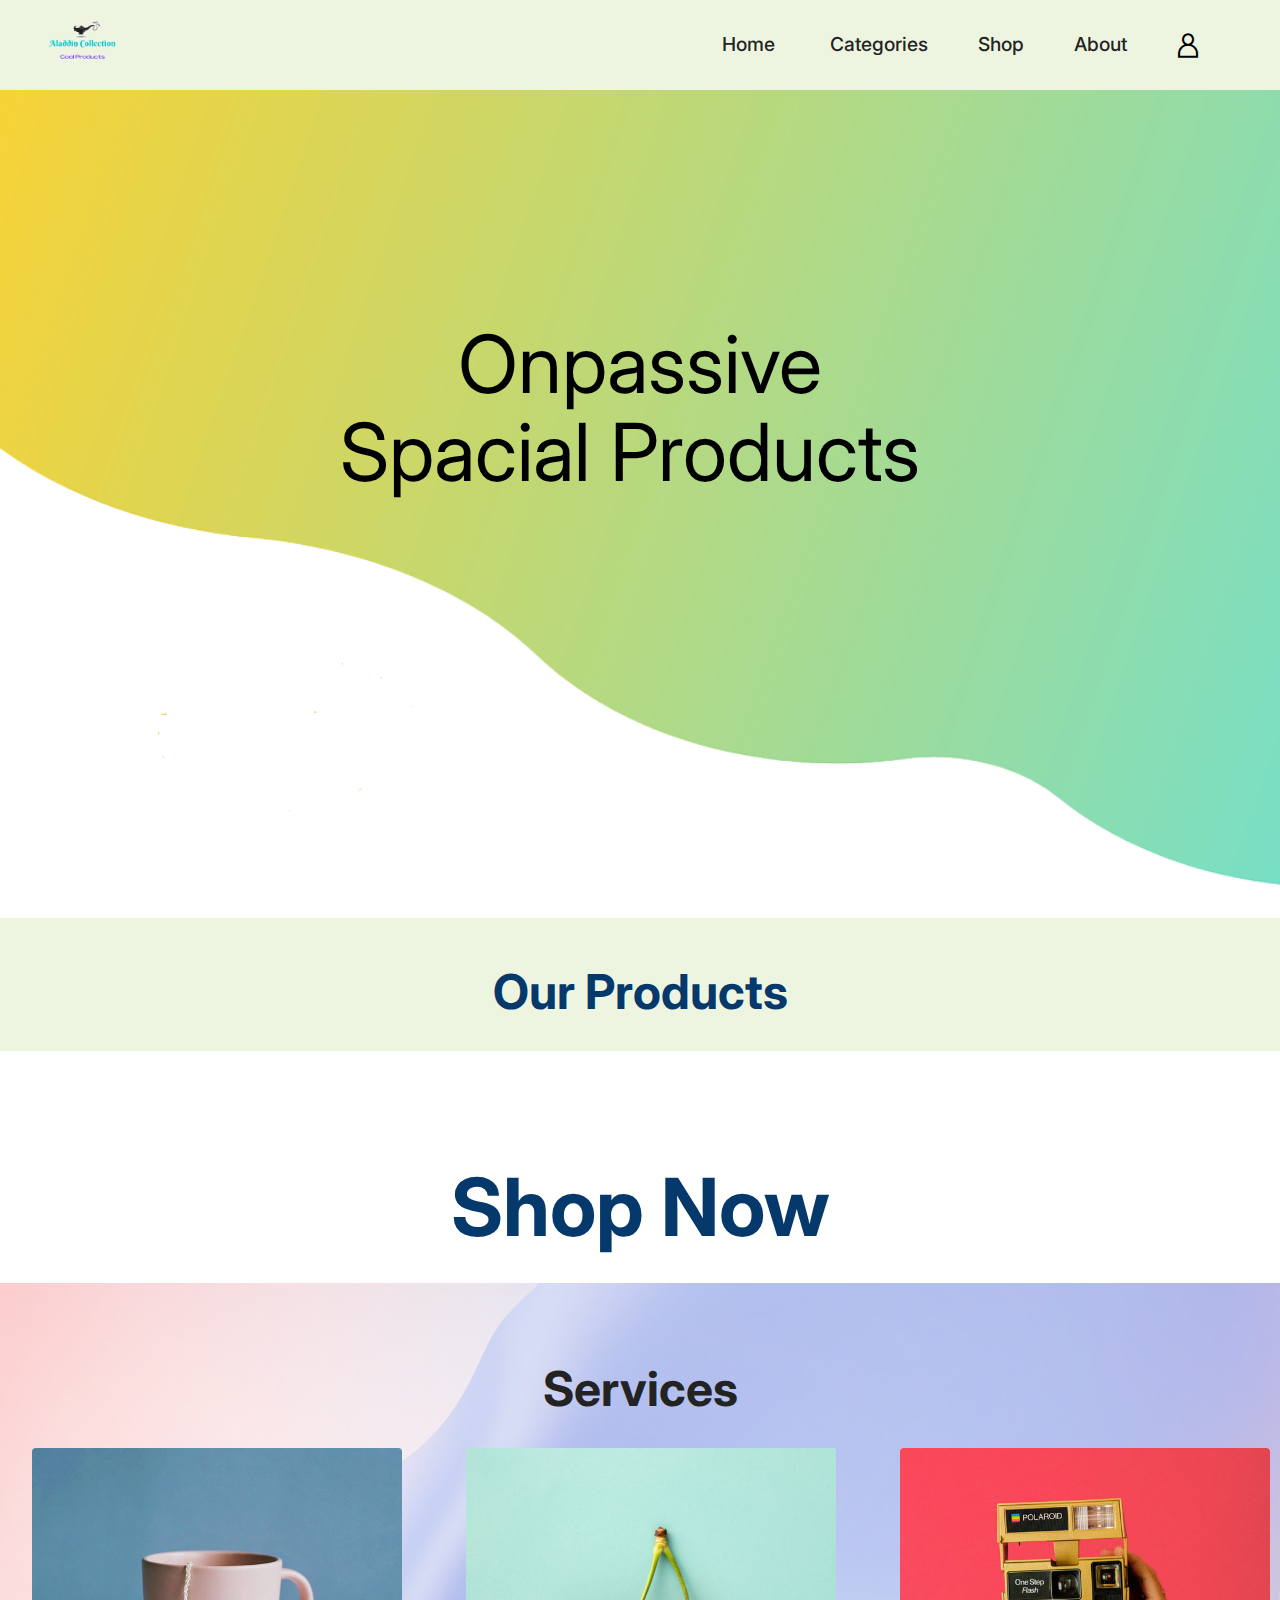
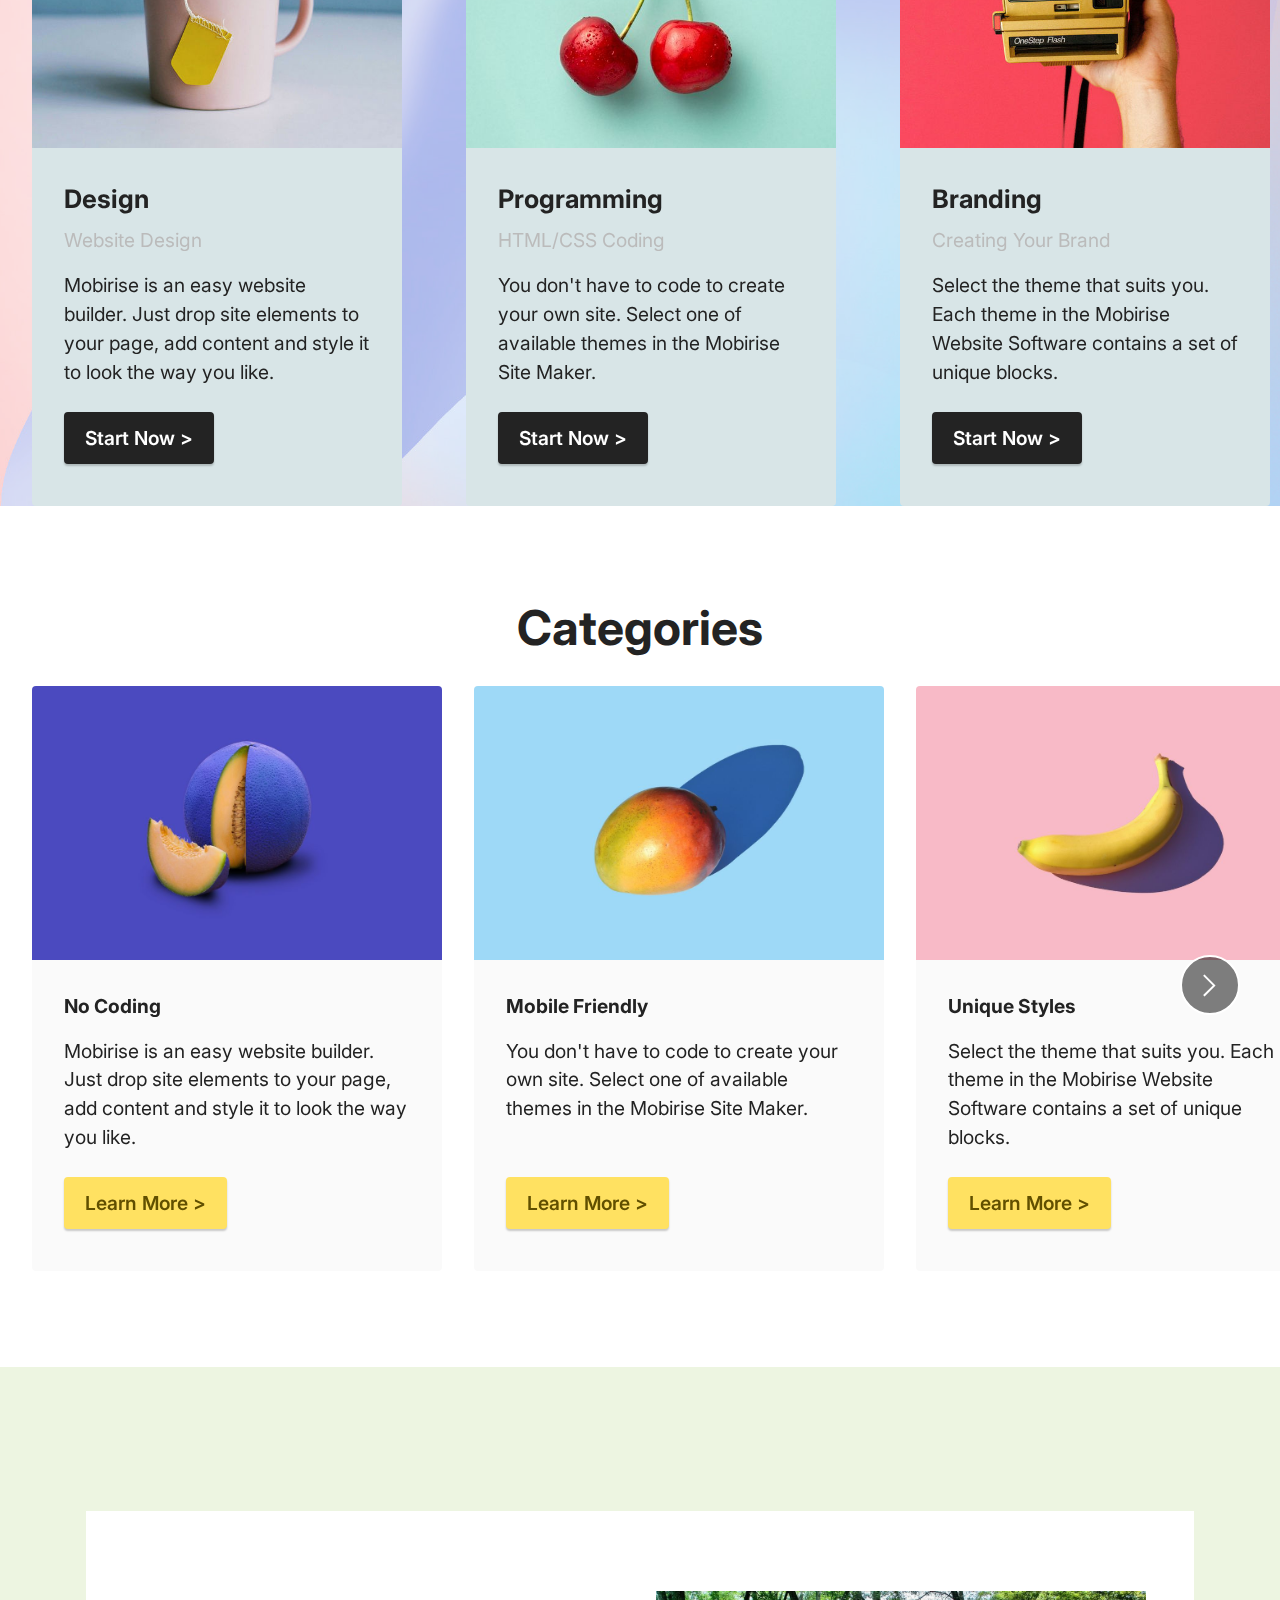
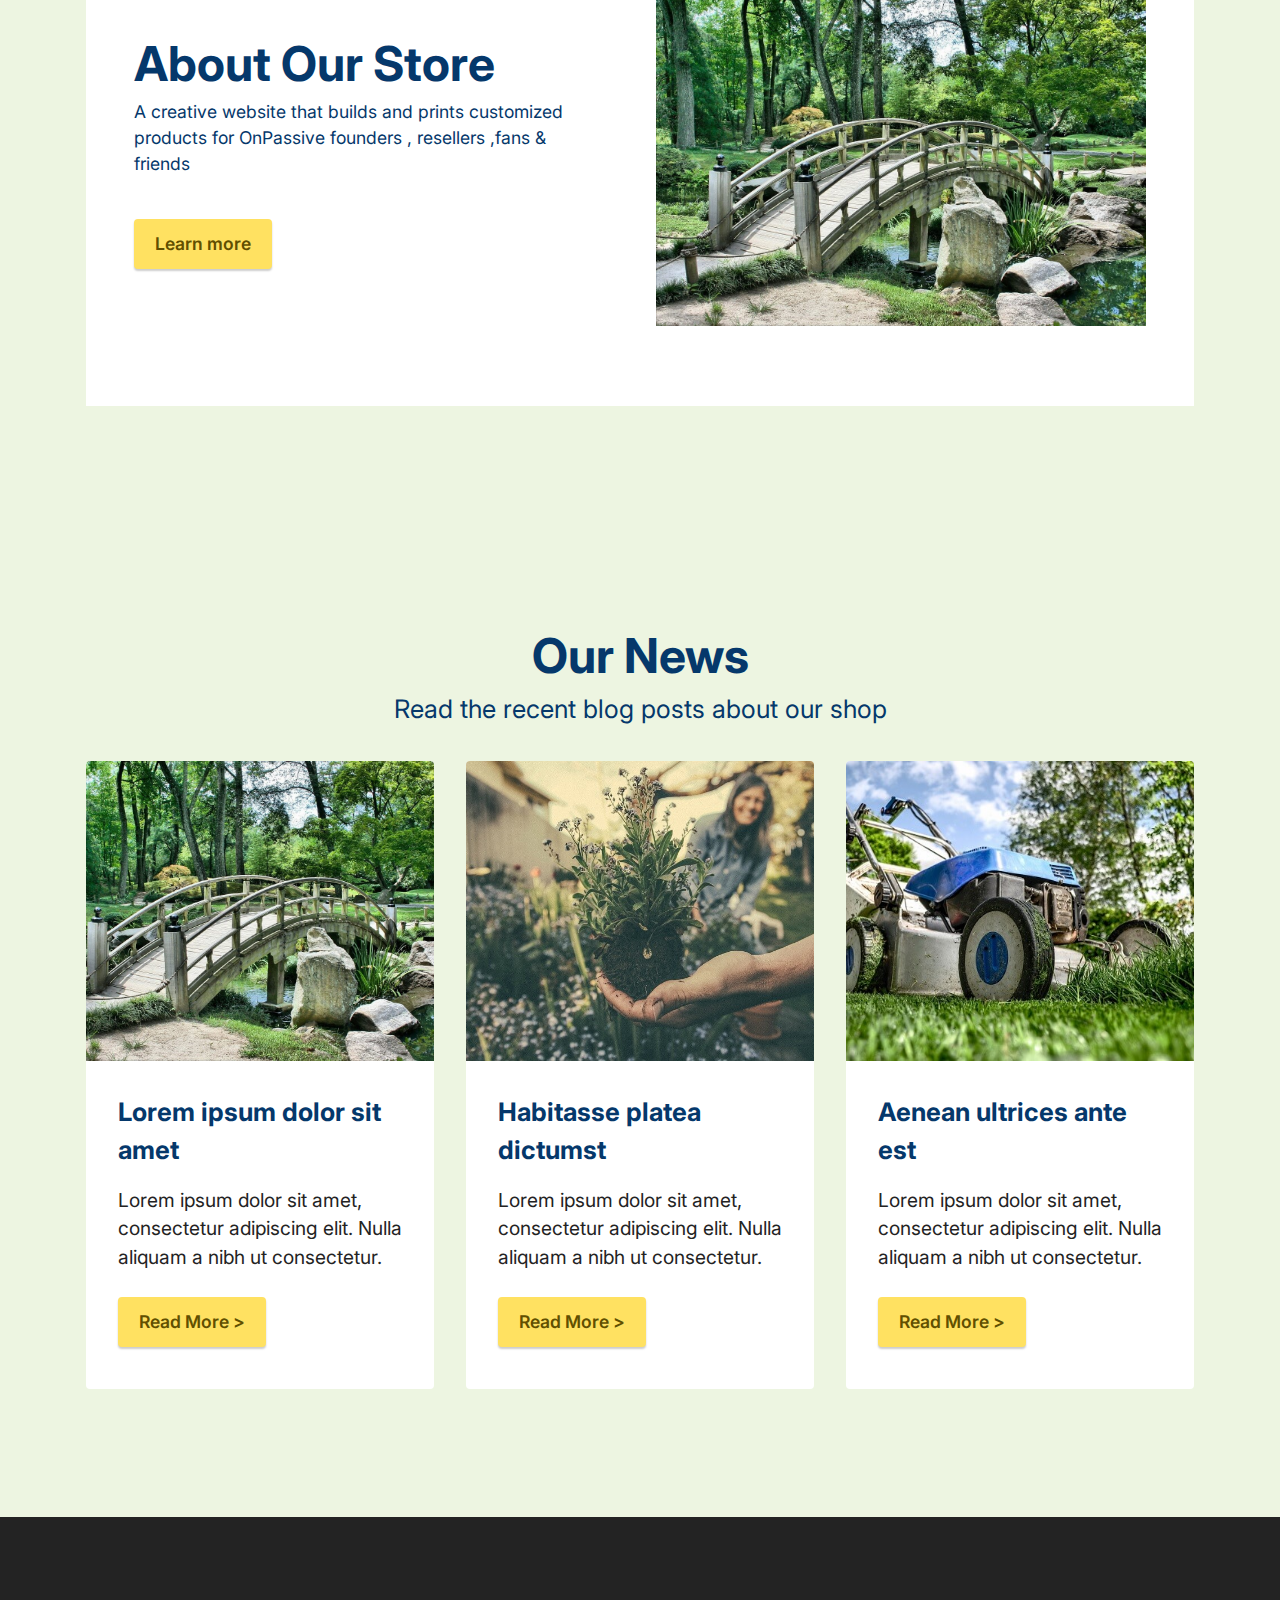
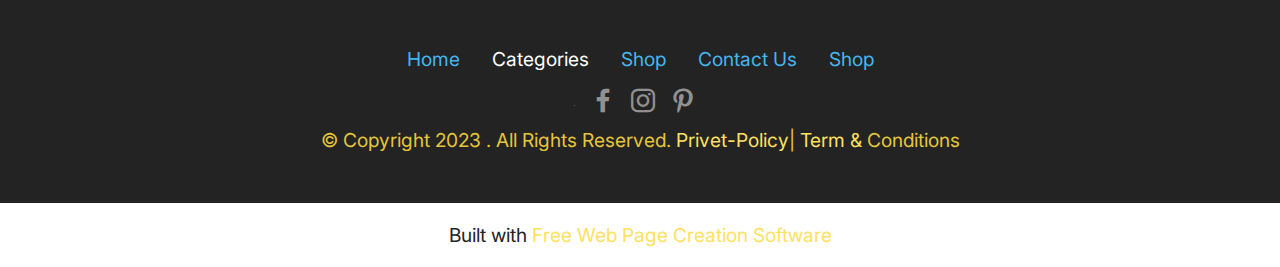
==== index.html @ 3c66cc83 "create github pages" ====
<!DOCTYPE html>
<html  >
<head>
  <!-- Site made with Mobirise Website Builder v5.6.13, https://mobirise.com -->
  <meta charset="UTF-8">
  <meta http-equiv="X-UA-Compatible" content="IE=edge">
  <meta name="generator" content="Mobirise v5.6.13, mobirise.com">
  <meta name="twitter:card" content="summary_large_image"/>
  <meta name="twitter:image:src" content="">
  <meta property="og:image" content="">
  <meta name="twitter:title" content="Home">
  <meta name="viewport" content="width=device-width, initial-scale=1, minimum-scale=1">
  <link rel="shortcut icon" href="assets/images/aladdin-collection-1-modified-176x176.png" type="image/x-icon">
  <meta name="description" content="">
  
  
  <title>Home</title>
  <link rel="stylesheet" href="assets/web/assets/mobirise-icons2/mobirise2.css">
  <link rel="stylesheet" href="assets/web/assets/mobirise-icons-bold/mobirise-icons-bold.css">
  <link rel="stylesheet" href="assets/bootstrap/css/bootstrap.min.css">
  <link rel="stylesheet" href="assets/bootstrap/css/bootstrap-grid.min.css">
  <link rel="stylesheet" href="assets/bootstrap/css/bootstrap-reboot.min.css">
  <link rel="stylesheet" href="assets/web/assets/gdpr-plugin/gdpr-styles.css">
  <link rel="stylesheet" href="assets/dropdown/css/style.css">
  <link rel="stylesheet" href="assets/socicon/css/styles.css">
  <link rel="stylesheet" href="assets/theme/css/style.css">
  <link rel="preload" href="https://fonts.googleapis.com/css?family=Inter:100,200,300,400,500,600,700,800,900&display=swap" as="style" onload="this.onload=null;this.rel='stylesheet'">
  <noscript><link rel="stylesheet" href="https://fonts.googleapis.com/css?family=Inter:100,200,300,400,500,600,700,800,900&display=swap"></noscript>
  <link rel="preload" as="style" href="assets/mobirise/css/mbr-additional.css"><link rel="stylesheet" href="assets/mobirise/css/mbr-additional.css" type="text/css">
  
  
  
  
</head>
<body>
  
  <section data-bs-version="5.1" class="menu menu3 cid-sFAA5oUu2Y" once="menu" id="menu3-1">
    
    <nav class="navbar navbar-dropdown navbar-expand-lg">
        <div class="container-fluid">
            <div class="navbar-brand">
                <span class="navbar-logo">
                    <a href="index.html">
                        <img src="assets/images/aladdin-collection-1-modified-176x176.png" alt="Mobirise Website Builder" style="height: 4.3rem;">
                    </a>
                </span>
                <span class="navbar-caption-wrap"><a class="navbar-caption text-primary display-7" href="https://mobiri.se">&nbsp; &nbsp;</a></span>
            </div>
            <button class="navbar-toggler" type="button" data-toggle="collapse" data-bs-toggle="collapse" data-target="#navbarSupportedContent" data-bs-target="#navbarSupportedContent" aria-controls="navbarNavAltMarkup" aria-expanded="false" aria-label="Toggle navigation">
                <div class="hamburger">
                    <span></span>
                    <span></span>
                    <span></span>
                    <span></span>
                </div>
            </button>
            <div class="collapse navbar-collapse" id="navbarSupportedContent">
                <ul class="navbar-nav nav-dropdown nav-right" data-app-modern-menu="true"><li class="nav-item"><a class="nav-link link text-black display-7" href="#top">Home&nbsp;</a></li>
                    <li class="nav-item"><a class="nav-link link text-black display-7" href="index.html#content4-5">Categories</a></li>
                    <li class="nav-item"><a class="nav-link link text-black display-7" href="shop.html">Shop</a>
                    </li><li class="nav-item"><a class="nav-link link text-black display-7" href="index.html#features16-9">About</a></li></ul>
                <div class="icons-menu">
                    <a class="iconfont-wrapper" href="account.html" target="_blank">
                        <span class="p-2 mbr-iconfont mobi-mbri-user mobi-mbri"></span>
                    </a>
                    
                    
                    
                </div>
                
            </div>
        </div>
    </nav>
</section>

<section data-bs-version="5.1" class="header1 cid-sFCAOqBTxa" id="header1-i">

    

    

    <div class="container">
        <div class="row justify-content-center">
            <div class="col-12 col-lg-7">
                <h1 class="mbr-section-title mbr-fonts-style mb-3 display-1">Onpassive Spacial Products&nbsp;</h1>
                
                <p class="mbr-text mbr-fonts-style display-7"><br><br><br></p>
                
            </div>
        </div>
    </div>
</section>

<section data-bs-version="5.1" class="content4 cid-sFADQxFnEn" id="content4-5">
    
    
    <div class="container">
        <div class="row justify-content-center">
            <div class="title col-md-12 col-lg-10">
                <h3 class="mbr-section-title mbr-fonts-style align-center mb-4 display-2">
                    <strong>Our Products</strong></h3>
                
                
            </div>
        </div>
    </div>
</section>

<section data-bs-version="5.1" class="content4 cid-sFADQQfNeA" id="content4-6">
    
    
    <div class="container">
        <div class="row justify-content-center">
            <div class="title col-md-12 col-lg-10">
                <h3 class="mbr-section-title mbr-fonts-style align-center mb-4 display-1"><strong>Shop Now</strong></h3>
                
                
            </div>
        </div>
    </div>
</section>

<section data-bs-version="5.1" class="slider5 mbr-embla cid-tishSAYby0" id="slider5-0">
    
    <div class="mbr-overlay"></div>
    <div class="position-relative">
        <div class="mbr-section-head">
            <h4 class="mbr-section-title mbr-fonts-style align-center mb-0 display-2">
                <strong>Services</strong></h4>
            
        </div>
        <div class="embla mt-4" data-skip-snaps="true" data-align="center" data-contain-scroll="trimSnaps" data-auto-play="true" data-auto-play-interval="3" data-draggable="true">
            <div class="embla__viewport container-fluid">
                <div class="embla__container">
                    <div class="embla__slide slider-image item" style="margin-left: 2rem; margin-right: 2rem;">
                        <div class="slide-content">
                            <div class="item-img">
                                <div class="item-wrapper">
                                    <img src="assets/images/product2.jpg" alt="Mobirise Website Builder" title="">
                                </div>
                            </div>
                            <div class="item-content">
                                <h5 class="item-title mbr-fonts-style display-5"><strong>Design</strong></h5>
                                <h6 class="item-subtitle mbr-fonts-style mt-1 display-7">Website Design</h6>
                                <p class="mbr-text mbr-fonts-style mt-3 display-7">Mobirise is an easy website builder. Just
                                    drop site elements to your page, add content and style it to look the way you like.</p>
                            </div>
                            <div class="mbr-section-btn item-footer mt-2"><a href="" class="btn item-btn btn-black display-7" target="_blank">Start Now
                                    &gt;</a></div>
                        </div>
                    </div>
                    <div class="embla__slide slider-image item" style="margin-left: 2rem; margin-right: 2rem;">
                        <div class="slide-content">
                            <div class="item-img">
                                <div class="item-wrapper">
                                    <img src="assets/images/product3.jpg" alt="Mobirise Website Builder" title="">
                                </div>
                            </div>
                            <div class="item-content">
                                <h5 class="item-title mbr-fonts-style display-5"><strong>Programming</strong></h5>
                                <h6 class="item-subtitle mbr-fonts-style mt-1 display-7">
                                    HTML/CSS Coding</h6>
                                <p class="mbr-text mbr-fonts-style mt-3 display-7">You don't have to code to create your own
                                    site. Select one of available themes in the Mobirise Site Maker.</p>
                            </div>
                            <div class="mbr-section-btn item-footer mt-2"><a href="" class="btn item-btn btn-black display-7" target="_blank">Start Now
                                    &gt;</a></div>
                        </div>
                    </div>
                    <div class="embla__slide slider-image item" style="margin-left: 2rem; margin-right: 2rem;">
                        <div class="slide-content">
                            <div class="item-img">
                                <div class="item-wrapper">
                                    <img src="assets/images/product1.jpg" alt="Mobirise Website Builder" title="">
                                </div>
                            </div>
                            <div class="item-content">
                                <h5 class="item-title mbr-fonts-style display-5"><strong>Branding</strong></h5>
                                <h6 class="item-subtitle mbr-fonts-style mt-1 display-7">Creating Your Brand</h6>
                                <p class="mbr-text mbr-fonts-style mt-3 display-7">Select the theme that suits you. Each theme
                                    in the Mobirise Website Software contains a set of unique blocks.<br></p>
                            </div>
                            <div class="mbr-section-btn item-footer mt-2"><a href="" class="btn item-btn btn-black display-7" target="_blank">Start Now
                                    &gt;</a></div>
                        </div>
                    </div>
                    <div class="embla__slide slider-image item" style="margin-left: 2rem; margin-right: 2rem;">
                        <div class="slide-content">
                            <div class="item-img">
                                <div class="item-wrapper">
                                    <img src="assets/images/product4.jpg" alt="Mobirise Website Builder" title="">
                                </div>
                            </div>
                            <div class="item-content">
                                <h5 class="item-title mbr-fonts-style display-5"><strong>Branding</strong></h5>
                                <h6 class="item-subtitle mbr-fonts-style mt-1 display-7">Creating Your Brand</h6>
                                <p class="mbr-text mbr-fonts-style mt-3 display-7">Select the theme that suits you. Each theme
                                    in the Mobirise Website Software contains a set of unique blocks.<br></p>
                            </div>
                            <div class="mbr-section-btn item-footer mt-2"><a href="" class="btn item-btn btn-black display-7" target="_blank">Start Now
                                    &gt;</a></div>
                        </div>
                    </div>
                </div>
            </div>
            <button class="embla__button embla__button--prev">
                <span class="mobi-mbri mobi-mbri-arrow-prev mbr-iconfont" aria-hidden="true"></span>
                <span class="sr-only visually-hidden visually-hidden">Previous</span>
            </button>
            <button class="embla__button embla__button--next">
                <span class="mobi-mbri mobi-mbri-arrow-next mbr-iconfont" aria-hidden="true"></span>
                <span class="sr-only visually-hidden visually-hidden">Next</span>
            </button>
        </div>
    </div>
</section>

<section data-bs-version="5.1" class="slider4 mbr-embla cid-tishXELjNz" id="slider4-1">
    
    
    <div class="position-relative text-center">
        <div class="mbr-section-head">
            <h4 class="mbr-section-title mbr-fonts-style align-center mb-0 display-2">
                <strong>Categories</strong></h4>
            
        </div>
        <div class="embla mt-4" data-skip-snaps="true" data-align="center" data-contain-scroll="trimSnaps" data-auto-play-interval="5" data-draggable="true">
            <div class="embla__viewport container-fluid">
                <div class="embla__container">
                    <div class="embla__slide slider-image item" style="margin-left: 1rem; margin-right: 1rem;">
                        <div class="slide-content">
                            <div class="item-wrapper">
                                <div class="item-img">
                                    <img src="assets/images/features1.jpg" alt="Mobirise Website Builder">
                                </div>
                            </div>
                            <div class="item-content">
                                <h5 class="item-title mbr-fonts-style display-7"><strong>No Coding</strong></h5>
                                
                                <p class="mbr-text mbr-fonts-style mt-3 display-7">Mobirise is an easy website builder. Just
                                    drop site elements to your page, add content and style it to look the way you like.</p>
                            </div>
                            <div class="mbr-section-btn item-footer mt-2"><a href="" class="btn btn-primary item-btn display-7" target="_blank">Learn More
                                    &gt;</a></div>
                        </div>
                    </div>
                    <div class="embla__slide slider-image item" style="margin-left: 1rem; margin-right: 1rem;">
                        <div class="slide-content">
                            <div class="item-wrapper">
                                <div class="item-img">
                                    <img src="assets/images/features2.jpg" alt="Mobirise Website Builder">
                                </div>
                            </div>
                            <div class="item-content">
                                <h5 class="item-title mbr-fonts-style display-7"><strong>Mobile Friendly</strong></h5>
                                
                                <p class="mbr-text mbr-fonts-style mt-3 display-7">You don't have to code to create your own
                                    site. Select one of available themes in the Mobirise Site Maker.</p>
                            </div>
                            <div class="mbr-section-btn item-footer mt-2"><a href="" class="btn btn-primary item-btn display-7" target="_blank">Learn More
                                    &gt;</a></div>
                        </div>
                    </div>
                    <div class="embla__slide slider-image item" style="margin-left: 1rem; margin-right: 1rem;">
                        <div class="slide-content">
                            <div class="item-wrapper">
                                <div class="item-img">
                                    <img src="assets/images/features3.jpg" alt="Mobirise Website Builder">
                                </div>
                            </div>
                            <div class="item-content">
                                <h5 class="item-title mbr-fonts-style display-7"><strong>Unique Styles</strong></h5>
                                
                                <p class="mbr-text mbr-fonts-style mt-3 display-7">Select the theme that suits you. Each theme
                                    in the Mobirise Website Software contains a set of unique blocks.<br></p>
                            </div>
                            <div class="mbr-section-btn item-footer mt-2"><a href="" class="btn btn-primary item-btn display-7" target="_blank">Learn More
                                    &gt;</a></div>
                        </div>
                    </div>
                    <div class="embla__slide slider-image item" style="margin-left: 1rem; margin-right: 1rem;">
                        <div class="slide-content">
                            <div class="item-wrapper">
                                <div class="item-img">
                                    <img src="assets/images/features4.jpg" alt="Mobirise Website Builder">
                                </div>
                            </div>
                            <div class="item-content">
                                <h5 class="item-title mbr-fonts-style display-7"><strong>Unique Styles</strong></h5>
                                
                                <p class="mbr-text mbr-fonts-style mt-3 display-7">Select the theme that suits you. Each theme
                                    in the Mobirise Website Software contains a set of unique blocks.<br></p>
                            </div>
                            <div class="mbr-section-btn item-footer mt-2"><a href="" class="btn btn-primary item-btn display-7" target="_blank">Learn More
                                    &gt;</a></div>
                        </div>
                    </div>
                </div>
            </div>
            <button class="embla__button embla__button--prev">
                <span class="mobi-mbri mobi-mbri-arrow-prev mbr-iconfont" aria-hidden="true"></span>
                <span class="sr-only visually-hidden visually-hidden">Previous</span>
            </button>
            <button class="embla__button embla__button--next">
                <span class="mobi-mbri mobi-mbri-arrow-next mbr-iconfont" aria-hidden="true"></span>
                <span class="sr-only visually-hidden visually-hidden">Next</span>
            </button>
        </div>
    </div>
</section>

<section data-bs-version="5.1" class="features15 cid-sFANq99njx" id="features16-9">

    

    
    <div class="container">
        <div class="content-wrapper">
            <div class="row align-items-center">
                <div class="col-12 col-lg">
                    <div class="text-wrapper">
                        <h6 class="card-title mbr-fonts-style display-2"><strong>About Our Store</strong></h6>
                        <p class="mbr-text mbr-fonts-style mb-4 display-4">A creative website that builds and prints customized products for OnPassive founders , resellers ,fans &amp; friends</p>
                        <div class="mbr-section-btn mt-3"><a class="btn btn-primary display-4" href="https://mobiri.se">Learn more</a></div>
                    </div>
                </div>
                <div class="col-12 col-lg-6">
                    <div class="image-wrapper">
                        <img src="assets/images/mbr-10.jpg" alt="Mobirise Website Builder">
                    </div>
                </div>
            </div>
        </div>
    </div>
</section>

<section data-bs-version="5.1" class="content2 cid-sFAOw5Fdod" id="content2-e">
    
    
    <div class="container">
        <div class="mbr-section-head">
            <h4 class="mbr-section-title mbr-fonts-style align-center mb-0 display-2"><strong>Our News</strong></h4>
            <h5 class="mbr-section-subtitle mbr-fonts-style align-center mb-0 mt-2 display-5">Read the recent blog posts about
                our shop</h5>
        </div>
        <div class="row mt-4">
            <div class="item features-image сol-12 col-md-6 col-lg-4">
                <div class="item-wrapper">
                    <div class="item-img">
                        <img src="assets/images/mbr-10.jpg" alt="Mobirise Website Builder" title="">
                    </div>
                    <div class="item-content">
                        <h5 class="item-title mbr-fonts-style display-5"><strong>Lorem ipsum dolor sit amet</strong></h5>
                        
                        <p class="mbr-text mbr-fonts-style mt-3 display-7">Lorem ipsum dolor sit amet, consectetur adipiscing elit. Nulla aliquam a nibh ut consectetur.&nbsp;</p>
                    </div>
                    <div class="mbr-section-btn item-footer mt-2"><a href="" class="btn item-btn btn-primary display-4" target="_blank">Read More
                            &gt;</a></div>
                </div>
            </div>
            <div class="item features-image сol-12 col-md-6 col-lg-4">
                <div class="item-wrapper">
                    <div class="item-img">
                        <img src="assets/images/mbr.jpg" alt="Mobirise Website Builder" title="">
                    </div>
                    <div class="item-content">
                        <h5 class="item-title mbr-fonts-style display-5"><strong>Habitasse platea dictumst</strong></h5>
                        
                        <p class="mbr-text mbr-fonts-style mt-3 display-7">Lorem ipsum dolor sit amet, consectetur adipiscing elit. Nulla aliquam a nibh ut consectetur. <br>
                        </p>
                    </div>
                    <div class="mbr-section-btn item-footer mt-2"><a href="" class="btn item-btn btn-primary display-4" target="_blank">Read More
                            &gt;</a></div>
                </div>
            </div>
            <div class="item features-image сol-12 col-md-6 col-lg-4">
                <div class="item-wrapper">
                    <div class="item-img">
                        <img src="assets/images/mbr-5.jpg" alt="Mobirise Website Builder" title="">
                    </div>
                    <div class="item-content">
                        <h5 class="item-title mbr-fonts-style display-5"><strong>Aenean ultrices ante est</strong></h5>
                        
                        <p class="mbr-text mbr-fonts-style mt-3 display-7">Lorem ipsum dolor sit amet, consectetur adipiscing elit. Nulla aliquam a nibh ut consectetur. </p>
                    </div>
                    <div class="mbr-section-btn item-footer mt-2"><a href="" class="btn item-btn btn-primary display-4" target="_blank">Read More
                            &gt;</a></div>
                </div>
            </div>

        </div>
    </div>
</section>

<section data-bs-version="5.1" class="footer3 cid-sFAOjz8nX7" once="footers" id="footer3-d">

    

    

    <div class="container-fluid">
        <div class="media-container-row align-center mbr-white">
            <div class="row row-links">
                <ul class="foot-menu">
                    
                    
                    
                    
                    
                <li class="foot-menu-item mbr-fonts-style display-7"><a href="index.html" class="text-info">Home</a></li><li class="foot-menu-item mbr-fonts-style display-7">Categories</li><li class="foot-menu-item mbr-fonts-style display-7"><a href="shop.html" class="text-info text-primary">Shop</a></li><li class="foot-menu-item mbr-fonts-style display-7"><a href="page4.html" class="text-info text-primary">Contact Us</a></li><li class="foot-menu-item mbr-fonts-style display-7"><a href="shop.html" class="text-info text-primary">Shop</a></li></ul>
            </div>
            <div class="row social-row">
                <div class="social-list align-right pb-2">
                    
                    
                    
                    
                    
                    
                <div class="soc-item">
                        <a href="https://twitter.com/mobirise" target="_blank">
                            <span class="mbr-iconfont mbr-iconfont-social socicon-twitter socicon" style="font-size: 1px;"></span>
                        </a>
                    </div><div class="soc-item">
                        <a href="https://www.facebook.com/pages/Mobirise/1616226671953247" target="_blank">
                            <span class="socicon-facebook socicon mbr-iconfont mbr-iconfont-social"></span>
                        </a>
                    </div><div class="soc-item">
                        <a href="https://www.facebook.com/pages/Mobirise/1616226671953247" target="_blank">
                            <span class="mbr-iconfont mbr-iconfont-social socicon-instagram socicon"></span>
                        </a>
                    </div><div class="soc-item">
                        <a href="https://www.facebook.com/pages/Mobirise/1616226671953247" target="_blank">
                            <span class="mbr-iconfont mbr-iconfont-social socicon-pinterest socicon"></span>
                        </a>
                    </div></div>
            </div>
            <div class="row row-copirayt">
                <p class="mbr-text mb-0 mbr-fonts-style mbr-white align-center display-7">
                    © Copyright 2023 . All Rights Reserved.&nbsp;<a href="page2.html" class="text-warning">Privet-Policy</a>|&nbsp;<a href="page3.html" class="text-primary">Term &amp;&nbsp;</a>Conditions</p>
            </div>
        </div>
    </div>
</section><section class="display-7" style="padding: 0;align-items: center;justify-content: center;flex-wrap: wrap;    align-content: center;display: flex;position: relative;height: 4rem;"><a href="https://mobiri.se/868530" style="flex: 1 1;height: 4rem;position: absolute;width: 100%;z-index: 1;"><img alt="" style="height: 4rem;" src="[data-uri]"></a><p style="margin: 0;text-align: center;" class="display-7">Built with &#8204;</p><a style="z-index:1" href="https://mobirise.com"> Free Web Page  Creation Software</a></section><script src="assets/bootstrap/js/bootstrap.bundle.min.js"></script>  <script src="assets/smoothscroll/smooth-scroll.js"></script>  <script src="assets/ytplayer/index.js"></script>  <script src="assets/dropdown/js/navbar-dropdown.js"></script>  <script src="assets/embla/embla.min.js"></script>  <script src="assets/embla/script.js"></script>  <script src="assets/theme/js/script.js"></script>  
  
  
</body>
</html>
---- assets/web/assets/mobirise-icons2/mobirise2.css ----
@font-face {
  font-family: 'Moririse2';
  font-display: swap;
  src:  url('mobirise2.eot?f2bix4');
  src:  url('mobirise2.eot?f2bix4#iefix') format('embedded-opentype'),
    url('mobirise2.ttf?f2bix4') format('truetype'),
    url('mobirise2.woff?f2bix4') format('woff'),
    url('mobirise2.svg?f2bix4#mobirise2') format('svg');
  font-weight: normal;
  font-style: normal;
}

[class^="mobi-"], [class*=" mobi-"] {
  /* use !important to prevent issues with browser extensions that change fonts */
  font-family: 'Moririse2' !important;
  speak: none;
  font-style: normal;
  font-weight: normal;
  font-variant: normal;
  text-transform: none;
  line-height: 1;

  /* Better Font Rendering =========== */
  -webkit-font-smoothing: antialiased;
  -moz-osx-font-smoothing: grayscale;
}

.mobi-mbri-add-submenu:before {
  content: "\e900";
}
.mobi-mbri-alert:before {
  content: "\e901";
}
.mobi-mbri-align-center:before {
  content: "\e902";
}
.mobi-mbri-align-justify:before {
  content: "\e903";
}
.mobi-mbri-align-left:before {
  content: "\e904";
}
.mobi-mbri-align-right:before {
  content: "\e905";
}
.mobi-mbri-android:before {
  content: "\e906";
}
.mobi-mbri-apple:before {
  content: "\e907";
}
.mobi-mbri-arrow-down:before {
  content: "\e908";
}
.mobi-mbri-arrow-next:before {
  content: "\e909";
}
.mobi-mbri-arrow-prev:before {
  content: "\e90a";
}
.mobi-mbri-arrow-up:before {
  content: "\e90b";
}
.mobi-mbri-bold:before {
  content: "\e90c";
}
.mobi-mbri-bookmark:before {
  content: "\e90d";
}
.mobi-mbri-bootstrap:before {
  content: "\e90e";
}
.mobi-mbri-briefcase:before {
  content: "\e90f";
}
.mobi-mbri-browse:before {
  content: "\e910";
}
.mobi-mbri-bulleted-list:before {
  content: "\e911";
}
.mobi-mbri-calendar:before {
  content: "\e912";
}
.mobi-mbri-camera:before {
  content: "\e913";
}
.mobi-mbri-cart-add:before {
  content: "\e914";
}
.mobi-mbri-cart-full:before {
  content: "\e915";
}
.mobi-mbri-cash:before {
  content: "\e916";
}
.mobi-mbri-change-style:before {
  content: "\e917";
}
.mobi-mbri-chat:before {
  content: "\e918";
}
.mobi-mbri-clock:before {
  content: "\e919";
}
.mobi-mbri-close:before {
  content: "\e91a";
}
.mobi-mbri-cloud:before {
  content: "\e91b";
}
.mobi-mbri-code:before {
  content: "\e91c";
}
.mobi-mbri-contact-form:before {
  content: "\e91d";
}
.mobi-mbri-credit-card:before {
  content: "\e91e";
}
.mobi-mbri-cursor-click:before {
  content: "\e91f";
}
.mobi-mbri-cust-feedback:before {
  content: "\e920";
}
.mobi-mbri-database:before {
  content: "\e921";
}
.mobi-mbri-delivery:before {
  content: "\e922";
}
.mobi-mbri-desktop:before {
  content: "\e923";
}
.mobi-mbri-devices:before {
  content: "\e924";
}
.mobi-mbri-down:before {
  content: "\e925";
}
.mobi-mbri-download-2:before {
  content: "\e926";
}
.mobi-mbri-download:before {
  content: "\e927";
}
.mobi-mbri-drag-n-drop-2:before {
  content: "\e928";
}
.mobi-mbri-drag-n-drop:before {
  content: "\e929";
}
.mobi-mbri-edit-2:before {
  content: "\e92a";
}
.mobi-mbri-edit:before {
  content: "\e92b";
}
.mobi-mbri-error:before {
  content: "\e92c";
}
.mobi-mbri-extension:before {
  content: "\e92d";
}
.mobi-mbri-features:before {
  content: "\e92e";
}
.mobi-mbri-file:before {
  content: "\e92f";
}
.mobi-mbri-flag:before {
  content: "\e930";
}
.mobi-mbri-folder:before {
  content: "\e931";
}
.mobi-mbri-gift:before {
  content: "\e932";
}
.mobi-mbri-github:before {
  content: "\e933";
}
.mobi-mbri-globe-2:before {
  content: "\e934";
}
.mobi-mbri-globe:before {
  content: "\e935";
}
.mobi-mbri-growing-chart:before {
  content: "\e936";
}
.mobi-mbri-hearth:before {
  content: "\e937";
}
.mobi-mbri-help:before {
  content: "\e938";
}
.mobi-mbri-home:before {
  content: "\e939";
}
.mobi-mbri-hot-cup:before {
  content: "\e93a";
}
.mobi-mbri-idea:before {
  content: "\e93b";
}
.mobi-mbri-image-gallery:before {
  content: "\e93c";
}
.mobi-mbri-image-slider:before {
  content: "\e93d";
}
.mobi-mbri-info:before {
  content: "\e93e";
}
.mobi-mbri-italic:before {
  content: "\e93f";
}
.mobi-mbri-key:before {
  content: "\e940";
}
.mobi-mbri-laptop:before {
  content: "\e941";
}
.mobi-mbri-layers:before {
  content: "\e942";
}
.mobi-mbri-left-right:before {
  content: "\e943";
}
.mobi-mbri-left:before {
  content: "\e944";
}
.mobi-mbri-letter:before {
  content: "\e945";
}
.mobi-mbri-like:before {
  content: "\e946";
}
.mobi-mbri-link:before {
  content: "\e947";
}
.mobi-mbri-lock:before {
  content: "\e948";
}
.mobi-mbri-login:before {
  content: "\e949";
}
.mobi-mbri-logout:before {
  content: "\e94a";
}
.mobi-mbri-magic-stick:before {
  content: "\e94b";
}
.mobi-mbri-map-pin:before {
  content: "\e94c";
}
.mobi-mbri-menu:before {
  content: "\e94d";
}
.mobi-mbri-mobile-2:before {
  content: "\e94e";
}
.mobi-mbri-mobile-horizontal:before {
  content: "\e94f";
}
.mobi-mbri-mobile:before {
  content: "\e950";
}
.mobi-mbri-mobirise:before {
  content: "\e951";
}
.mobi-mbri-more-horizontal:before {
  content: "\e952";
}
.mobi-mbri-more-vertical:before {
  content: "\e953";
}
.mobi-mbri-music:before {
  content: "\e954";
}
.mobi-mbri-new-file:before {
  content: "\e955";
}
.mobi-mbri-numbered-list:before {
  content: "\e956";
}
.mobi-mbri-opened-folder:before {
  content: "\e957";
}
.mobi-mbri-pages:before {
  content: "\e958";
}
.mobi-mbri-paper-plane:before {
  content: "\e959";
}
.mobi-mbri-paperclip:before {
  content: "\e95a";
}
.mobi-mbri-phone:before {
  content: "\e95b";
}
.mobi-mbri-photo:before {
  content: "\e95c";
}
.mobi-mbri-photos:before {
  content: "\e95d";
}
.mobi-mbri-pin:before {
  content: "\e95e";
}
.mobi-mbri-play:before {
  content: "\e95f";
}
.mobi-mbri-plus:before {
  content: "\e960";
}
.mobi-mbri-preview:before {
  content: "\e961";
}
.mobi-mbri-print:before {
  content: "\e962";
}
.mobi-mbri-protect:before {
  content: "\e963";
}
.mobi-mbri-question:before {
  content: "\e964";
}
.mobi-mbri-quote-left:before {
  content: "\e965";
}
.mobi-mbri-quote-right:before {
  content: "\e966";
}
.mobi-mbri-redo:before {
  content: "\e967";
}
.mobi-mbri-refresh:before {
  content: "\e968";
}
.mobi-mbri-responsive-2:before {
  content: "\e969";
}
.mobi-mbri-responsive:before {
  content: "\e96a";
}
.mobi-mbri-right:before {
  content: "\e96b";
}
.mobi-mbri-rocket:before {
  content: "\e96c";
}
.mobi-mbri-sad-face:before {
  content: "\e96d";
}
.mobi-mbri-sale:before {
  content: "\e96e";
}
.mobi-mbri-save:before {
  content: "\e96f";
}
.mobi-mbri-search:before {
  content: "\e970";
}
.mobi-mbri-setting-2:before {
  content: "\e971";
}
.mobi-mbri-setting-3:before {
  content: "\e972";
}
.mobi-mbri-setting:before {
  content: "\e973";
}
.mobi-mbri-share:before {
  content: "\e974";
}
.mobi-mbri-shopping-bag:before {
  content: "\e975";
}
.mobi-mbri-shopping-basket:before {
  content: "\e976";
}
.mobi-mbri-shopping-cart:before {
  content: "\e977";
}
.mobi-mbri-sites:before {
  content: "\e978";
}
.mobi-mbri-smile-face:before {
  content: "\e979";
}
.mobi-mbri-speed:before {
  content: "\e97a";
}
.mobi-mbri-star:before {
  content: "\e97b";
}
.mobi-mbri-success:before {
  content: "\e97c";
}
.mobi-mbri-sun:before {
  content: "\e97d";
}
.mobi-mbri-sun2:before {
  content: "\e97e";
}
.mobi-mbri-tablet-vertical:before {
  content: "\e97f";
}
.mobi-mbri-tablet:before {
  content: "\e980";
}
.mobi-mbri-target:before {
  content: "\e981";
}
.mobi-mbri-timer:before {
  content: "\e982";
}
.mobi-mbri-to-ftp:before {
  content: "\e983";
}
.mobi-mbri-to-local-drive:before {
  content: "\e984";
}
.mobi-mbri-touch-swipe:before {
  content: "\e985";
}
.mobi-mbri-touch:before {
  content: "\e986";
}
.mobi-mbri-trash:before {
  content: "\e987";
}
.mobi-mbri-underline:before {
  content: "\e988";
}
.mobi-mbri-undo:before {
  content: "\e989";
}
.mobi-mbri-unlink:before {
  content: "\e98a";
}
.mobi-mbri-unlock:before {
  content: "\e98b";
}
.mobi-mbri-up-down:before {
  content: "\e98c";
}
.mobi-mbri-up:before {
  content: "\e98d";
}
.mobi-mbri-update:before {
  content: "\e98e";
}
.mobi-mbri-upload-2:before {
  content: "\e98f";
}
.mobi-mbri-upload:before {
  content: "\e990";
}
.mobi-mbri-user-2:before {
  content: "\e991";
}
.mobi-mbri-user:before {
  content: "\e992";
}
.mobi-mbri-users:before {
  content: "\e993";
}
.mobi-mbri-video-play:before {
  content: "\e994";
}
.mobi-mbri-video:before {
  content: "\e995";
}
.mobi-mbri-watch:before {
  content: "\e996";
}
.mobi-mbri-website-theme-2:before {
  content: "\e997";
}
.mobi-mbri-website-theme:before {
  content: "\e998";
}
.mobi-mbri-wifi:before {
  content: "\e999";
}
.mobi-mbri-windows:before {
  content: "\e99a";
}
.mobi-mbri-zoom-in:before {
  content: "\e99b";
}
.mobi-mbri-zoom-out:before {
  content: "\e99c";
}
---- assets/web/assets/mobirise-icons-bold/mobirise-icons-bold.css ----
@font-face {
  font-family: 'mobirise-icons-bold';
  font-display: swap;
  src:  url('mobirise-icons-bold.eot?m1l4yr');
  src:  url('mobirise-icons-bold.eot?m1l4yr#iefix') format('embedded-opentype'),
    url('mobirise-icons-bold.ttf?m1l4yr') format('truetype'),
    url('mobirise-icons-bold.woff?m1l4yr') format('woff'),
    url('mobirise-icons-bold.svg?m1l4yr#mobirise-icons-bold') format('svg');
  font-weight: normal;
  font-style: normal;
}

[class^="mbrib-"], [class*="mbrib-"] {
  /* use !important to prevent issues with browser extensions that change fonts */
  font-family: 'mobirise-icons-bold' !important;
  speak: none;
  font-style: normal;
  font-weight: normal;
  font-variant: normal;
  text-transform: none;
  line-height: 1;

  /* Better Font Rendering =========== */
  -webkit-font-smoothing: antialiased;
  -moz-osx-font-smoothing: grayscale;
}

.mbrib-add-submenu:before {
  content: "\e900";
}
.mbrib-alert:before {
  content: "\e901";
}
.mbrib-align-center:before {
  content: "\e902";
}
.mbrib-align-justify:before {
  content: "\e903";
}
.mbrib-align-left:before {
  content: "\e904";
}
.mbrib-align-right:before {
  content: "\e905";
}
.mbrib-android:before {
  content: "\e906";
}
.mbrib-apple:before {
  content: "\e907";
}
.mbrib-arrow-down:before {
  content: "\e908";
}
.mbrib-arrow-next:before {
  content: "\e909";
}
.mbrib-arrow-prev:before {
  content: "\e90a";
}
.mbrib-arrow-up:before {
  content: "\e90b";
}
.mbrib-bold:before {
  content: "\e90c";
}
.mbrib-bookmark:before {
  content: "\e90d";
}
.mbrib-bootstrap:before {
  content: "\e90e";
}
.mbrib-briefcase:before {
  content: "\e90f";
}
.mbrib-browse:before {
  content: "\e910";
}
.mbrib-bulleted-list:before {
  content: "\e911";
}
.mbrib-calendar:before {
  content: "\e912";
}
.mbrib-camera:before {
  content: "\e913";
}
.mbrib-cart-add:before {
  content: "\e914";
}
.mbrib-cart-full:before {
  content: "\e915";
}
.mbrib-cash:before {
  content: "\e916";
}
.mbrib-change-style:before {
  content: "\e917";
}
.mbrib-chat:before {
  content: "\e918";
}
.mbrib-clock:before {
  content: "\e919";
}
.mbrib-close:before {
  content: "\e91a";
}
.mbrib-cloud:before {
  content: "\e91b";
}
.mbrib-code:before {
  content: "\e91c";
}
.mbrib-contact-form:before {
  content: "\e91d";
}
.mbrib-credit-card:before {
  content: "\e91e";
}
.mbrib-cursor-click:before {
  content: "\e91f";
}
.mbrib-cust-feedback:before {
  content: "\e920";
}
.mbrib-database:before {
  content: "\e921";
}
.mbrib-delivery:before {
  content: "\e922";
}
.mbrib-desktop:before {
  content: "\e923";
}
.mbrib-devices:before {
  content: "\e924";
}
.mbrib-down:before {
  content: "\e925";
}
.mbrib-download:before {
  content: "\e926";
}
.mbrib-drag-n-drop:before {
  content: "\e927";
}
.mbrib-drag-n-drop2:before {
  content: "\e928";
}
.mbrib-edit:before {
  content: "\e929";
}
.mbrib-edit2:before {
  content: "\e92a";
}
.mbrib-error:before {
  content: "\e92b";
}
.mbrib-extension:before {
  content: "\e92c";
}
.mbrib-features:before {
  content: "\e92d";
}
.mbrib-file:before {
  content: "\e92e";
}
.mbrib-flag:before {
  content: "\e92f";
}
.mbrib-folder:before {
  content: "\e930";
}
.mbrib-gift:before {
  content: "\e931";
}
.mbrib-github:before {
  content: "\e932";
}
.mbrib-globe-2:before {
  content: "\e933";
}
.mbrib-globe:before {
  content: "\e934";
}
.mbrib-growing-chart:before {
  content: "\e935";
}
.mbrib-hearth:before {
  content: "\e936";
}
.mbrib-help:before {
  content: "\e937";
}
.mbrib-home:before {
  content: "\e938";
}
.mbrib-hot-cup:before {
  content: "\e939";
}
.mbrib-idea:before {
  content: "\e93a";
}
.mbrib-image-gallery:before {
  content: "\e93b";
}
.mbrib-image-slider:before {
  content: "\e93c";
}
.mbrib-info:before {
  content: "\e93d";
}
.mbrib-italic:before {
  content: "\e93e";
}
.mbrib-key:before {
  content: "\e93f";
}
.mbrib-laptop:before {
  content: "\e940";
}
.mbrib-layers:before {
  content: "\e941";
}
.mbrib-left-right:before {
  content: "\e942";
}
.mbrib-left:before {
  content: "\e943";
}
.mbrib-letter:before {
  content: "\e944";
}
.mbrib-like:before {
  content: "\e945";
}
.mbrib-link:before {
  content: "\e946";
}
.mbrib-lock:before {
  content: "\e947";
}
.mbrib-login:before {
  content: "\e948";
}
.mbrib-logout:before {
  content: "\e949";
}
.mbrib-magic-stick:before {
  content: "\e94a";
}
.mbrib-map-pin:before {
  content: "\e94b";
}
.mbrib-menu:before {
  content: "\e94c";
}
.mbrib-mobile:before {
  content: "\e94d";
}
.mbrib-mobile2:before {
  content: "\e94e";
}
.mbrib-mobirise:before {
  content: "\e94f";
}
.mbrib-more-horizontal:before {
  content: "\e950";
}
.mbrib-more-vertical:before {
  content: "\e951";
}
.mbrib-music:before {
  content: "\e952";
}
.mbrib-new-file:before {
  content: "\e953";
}
.mbrib-numbered-list:before {
  content: "\e954";
}
.mbrib-opened-folder:before {
  content: "\e955";
}
.mbrib-pages:before {
  content: "\e956";
}
.mbrib-paper-plane:before {
  content: "\e957";
}
.mbrib-paperclip:before {
  content: "\e958";
}
.mbrib-photo:before {
  content: "\e959";
}
.mbrib-photos:before {
  content: "\e95a";
}
.mbrib-pin:before {
  content: "\e95b";
}
.mbrib-play:before {
  content: "\e95c";
}
.mbrib-plus:before {
  content: "\e95d";
}
.mbrib-preview:before {
  content: "\e95e";
}
.mbrib-print:before {
  content: "\e95f";
}
.mbrib-protect:before {
  content: "\e960";
}
.mbrib-question:before {
  content: "\e961";
}
.mbrib-quote-left:before {
  content: "\e962";
}
.mbrib-quote-right:before {
  content: "\e963";
}
.mbrib-redo:before {
  content: "\e964";
}
.mbrib-refresh:before {
  content: "\e965";
}
.mbrib-responsive:before {
  content: "\e966";
}
.mbrib-right:before {
  content: "\e967";
}
.mbrib-rocket:before {
  content: "\e968";
}
.mbrib-sad-face:before {
  content: "\e969";
}
.mbrib-sale:before {
  content: "\e96a";
}
.mbrib-save:before {
  content: "\e96b";
}
.mbrib-search:before {
  content: "\e96c";
}
.mbrib-setting:before {
  content: "\e96d";
}
.mbrib-setting2:before {
  content: "\e96e";
}
.mbrib-setting3:before {
  content: "\e96f";
}
.mbrib-share:before {
  content: "\e970";
}
.mbrib-shopping-bag:before {
  content: "\e971";
}
.mbrib-shopping-basket:before {
  content: "\e972";
}
.mbrib-shopping-cart:before {
  content: "\e973";
}
.mbrib-sites:before {
  content: "\e974";
}
.mbrib-smile-face:before {
  content: "\e975";
}
.mbrib-speed:before {
  content: "\e976";
}
.mbrib-star:before {
  content: "\e977";
}
.mbrib-success:before {
  content: "\e978";
}
.mbrib-sun:before {
  content: "\e979";
}
.mbrib-sun2:before {
  content: "\e97a";
}
.mbrib-tablet-vertical:before {
  content: "\e97b";
}
.mbrib-tablet:before {
  content: "\e97c";
}
.mbrib-target:before {
  content: "\e97d";
}
.mbrib-timer:before {
  content: "\e97e";
}
.mbrib-to-ftp:before {
  content: "\e97f";
}
.mbrib-to-local-drive:before {
  content: "\e980";
}
.mbrib-touch-swipe:before {
  content: "\e981";
}
.mbrib-touch:before {
  content: "\e982";
}
.mbrib-trash:before {
  content: "\e983";
}
.mbrib-underline:before {
  content: "\e984";
}
.mbrib-undo:before {
  content: "\e985";
}
.mbrib-unlink:before {
  content: "\e986";
}
.mbrib-unlock:before {
  content: "\e987";
}
.mbrib-up-down:before {
  content: "\e988";
}
.mbrib-up:before {
  content: "\e989";
}
.mbrib-update:before {
  content: "\e98a";
}
.mbrib-upload:before {
  content: "\e98b";
}
.mbrib-user:before {
  content: "\e98c";
}
.mbrib-user2:before {
  content: "\e98d";
}
.mbrib-users:before {
  content: "\e98e";
}
.mbrib-video-play:before {
  content: "\e98f";
}
.mbrib-video:before {
  content: "\e990";
}
.mbrib-watch:before {
  content: "\e991";
}
.mbrib-website-theme:before {
  content: "\e992";
}
.mbrib-wifi:before {
  content: "\e993";
}
.mbrib-windows:before {
  content: "\e994";
}
.mbrib-zoom-out:before {
  content: "\e995";
}
---- assets/web/assets/gdpr-plugin/gdpr-styles.css ----
.gdpr-block {
    padding: 10px;
    font-size: 14px;
    display: block;
    width: 100%;
    text-align: center;
}
.gdpr-block.covert {
	display: none;
}
.textGDPR {
    position: relative;
}
.gdpr-block label span.textGDPR input[name='gdpr']{
    width: 15px;
    height: 15px;
    margin: 0;
    position: absolute;
    top: 3px;
    left: -20px;
}
.gdpr-block label {
    color: #a7a7a7;
    vertical-align: middle;
    user-select: none;
    margin-bottom: 0;
}
---- assets/dropdown/css/style.css ----
.navbar-dropdown {
  left: 0;
  padding: 0;
  position: absolute;
  right: 0;
  top: 0;
  transition: all 0.45s ease;
  z-index: 1030;
  background: #282828; }
  .navbar-dropdown .navbar-logo {
    margin-right: 0.8rem;
    transition: margin 0.3s ease-in-out;
    vertical-align: middle; }
    .navbar-dropdown .navbar-logo img {
      height: 3.125rem;
      transition: all 0.3s ease-in-out; }
    .navbar-dropdown .navbar-logo.mbr-iconfont {
      font-size: 3.125rem;
      line-height: 3.125rem; }
  .navbar-dropdown .navbar-caption {
    font-weight: 700;
    white-space: normal;
    vertical-align: -4px;
    line-height: 3.125rem !important; }
    .navbar-dropdown .navbar-caption, .navbar-dropdown .navbar-caption:hover {
      color: inherit;
      text-decoration: none; }
  .navbar-dropdown .mbr-iconfont + .navbar-caption {
    vertical-align: -1px; }
  .navbar-dropdown.navbar-fixed-top {
    position: fixed; }
  .navbar-dropdown .navbar-brand span {
    vertical-align: -4px; }
  .navbar-dropdown.bg-color.transparent {
    background: none; }
  .navbar-dropdown.navbar-short .navbar-brand {
    padding: 0.625rem 0; }
    .navbar-dropdown.navbar-short .navbar-brand span {
      vertical-align: -1px; }
  .navbar-dropdown.navbar-short .navbar-caption {
    line-height: 2.375rem !important;
    vertical-align: -2px; }
  .navbar-dropdown.navbar-short .navbar-logo {
    margin-right: 0.5rem; }
    .navbar-dropdown.navbar-short .navbar-logo img {
      height: 2.375rem; }
    .navbar-dropdown.navbar-short .navbar-logo.mbr-iconfont {
      font-size: 2.375rem;
      line-height: 2.375rem; }
  .navbar-dropdown.navbar-short .mbr-table-cell {
    height: 3.625rem; }
  .navbar-dropdown .navbar-close {
    left: 0.6875rem;
    position: fixed;
    top: 0.75rem;
    z-index: 1000; }
  .navbar-dropdown .hamburger-icon {
    content: "";
    display: inline-block;
    vertical-align: middle;
    width: 16px;
    -webkit-box-shadow: 0 -6px 0 1px #282828,0 0 0 1px #282828,0 6px 0 1px #282828;
    -moz-box-shadow: 0 -6px 0 1px #282828,0 0 0 1px #282828,0 6px 0 1px #282828;
    box-shadow: 0 -6px 0 1px #282828,0 0 0 1px #282828,0 6px 0 1px #282828; }

.dropdown-menu .dropdown-toggle[data-toggle="dropdown-submenu"]::after {
  border-bottom: 0.35em solid transparent;
  border-left: 0.35em solid;
  border-right: 0;
  border-top: 0.35em solid transparent;
  margin-left: 0.3rem; }

.dropdown-menu .dropdown-item:focus {
  outline: 0; }

.nav-dropdown {
  font-size: 0.75rem;
  font-weight: 500;
  height: auto !important; }
  .nav-dropdown .nav-btn {
    padding-left: 1rem; }
  .nav-dropdown .link {
    margin: .667em 1.667em;
    font-weight: 500;
    padding: 0;
    transition: color .2s ease-in-out; }
    .nav-dropdown .link.dropdown-toggle {
      margin-right: 2.583em; }
      .nav-dropdown .link.dropdown-toggle::after {
        margin-left: .25rem;
        border-top: 0.35em solid;
        border-right: 0.35em solid transparent;
        border-left: 0.35em solid transparent;
        border-bottom: 0; }
      .nav-dropdown .link.dropdown-toggle[aria-expanded="true"] {
        margin: 0;
        padding: 0.667em 3.263em  0.667em 1.667em; }
  .nav-dropdown .link::after,
  .nav-dropdown .dropdown-item::after {
    color: inherit; }
  .nav-dropdown .btn {
    font-size: 0.75rem;
    font-weight: 700;
    letter-spacing: 0;
    margin-bottom: 0;
    padding-left: 1.25rem;
    padding-right: 1.25rem; }
  .nav-dropdown .dropdown-menu {
    border-radius: 0;
    border: 0;
    left: 0;
    margin: 0;
    padding-bottom: 1.25rem;
    padding-top: 1.25rem;
    position: relative; }
  .nav-dropdown .dropdown-submenu {
    margin-left: 0.125rem;
    top: 0; }
  .nav-dropdown .dropdown-item {
    font-weight: 500;
    line-height: 2;
    padding: 0.3846em 4.615em 0.3846em 1.5385em;
    position: relative;
    transition: color .2s ease-in-out, background-color .2s ease-in-out; }
    .nav-dropdown .dropdown-item::after {
      margin-top: -0.3077em;
      position: absolute;
      right: 1.1538em;
      top: 50%; }
    .nav-dropdown .dropdown-item:focus, .nav-dropdown .dropdown-item:hover {
      background: none; }

@media (max-width: 767px) {
  .nav-dropdown.navbar-toggleable-sm {
    bottom: 0;
    display: none;
    left: 0;
    overflow-x: hidden;
    position: fixed;
    top: 0;
    transform: translateX(-100%);
    -ms-transform: translateX(-100%);
    -webkit-transform: translateX(-100%);
    width: 18.75rem;
    z-index: 999; } }
.nav-dropdown.navbar-toggleable-xl {
  bottom: 0;
  display: none;
  left: 0;
  overflow-x: hidden;
  position: fixed;
  top: 0;
  transform: translateX(-100%);
  -ms-transform: translateX(-100%);
  -webkit-transform: translateX(-100%);
  width: 18.75rem;
  z-index: 999; }

.nav-dropdown-sm {
  display: block !important;
  overflow-x: hidden;
  overflow: auto;
  padding-top: 3.875rem; }
  .nav-dropdown-sm::after {
    content: "";
    display: block;
    height: 3rem;
    width: 100%; }
  .nav-dropdown-sm.collapse.in ~ .navbar-close {
    display: block !important; }
  .nav-dropdown-sm.collapsing, .nav-dropdown-sm.collapse.in {
    transform: translateX(0);
    -ms-transform: translateX(0);
    -webkit-transform: translateX(0);
    transition: all 0.25s ease-out;
    -webkit-transition: all 0.25s ease-out;
    background: #282828; }
  .nav-dropdown-sm.collapsing[aria-expanded="false"] {
    transform: translateX(-100%);
    -ms-transform: translateX(-100%);
    -webkit-transform: translateX(-100%); }
  .nav-dropdown-sm .nav-item {
    display: block;
    margin-left: 0 !important;
    padding-left: 0; }
  .nav-dropdown-sm .link,
  .nav-dropdown-sm .dropdown-item {
    border-top: 1px dotted rgba(255, 255, 255, 0.1);
    font-size: 0.8125rem;
    line-height: 1.6;
    margin: 0 !important;
    padding: 0.875rem 2.4rem 0.875rem 1.5625rem !important;
    position: relative;
    white-space: normal; }
    .nav-dropdown-sm .link:focus, .nav-dropdown-sm .link:hover,
    .nav-dropdown-sm .dropdown-item:focus,
    .nav-dropdown-sm .dropdown-item:hover {
      background: rgba(0, 0, 0, 0.2) !important;
      color: #c0a375; }
  .nav-dropdown-sm .nav-btn {
    position: relative;
    padding: 1.5625rem 1.5625rem 0 1.5625rem; }
    .nav-dropdown-sm .nav-btn::before {
      border-top: 1px dotted rgba(255, 255, 255, 0.1);
      content: "";
      left: 0;
      position: absolute;
      top: 0;
      width: 100%; }
    .nav-dropdown-sm .nav-btn + .nav-btn {
      padding-top: 0.625rem; }
      .nav-dropdown-sm .nav-btn + .nav-btn::before {
        display: none; }
  .nav-dropdown-sm .btn {
    padding: 0.625rem 0; }
  .nav-dropdown-sm .dropdown-toggle[data-toggle="dropdown-submenu"]::after {
    margin-left: .25rem;
    border-top: 0.35em solid;
    border-right: 0.35em solid transparent;
    border-left: 0.35em solid transparent;
    border-bottom: 0; }
  .nav-dropdown-sm .dropdown-toggle[data-toggle="dropdown-submenu"][aria-expanded="true"]::after {
    border-top: 0;
    border-right: 0.35em solid transparent;
    border-left: 0.35em solid transparent;
    border-bottom: 0.35em solid; }
  .nav-dropdown-sm .dropdown-menu {
    margin: 0;
    padding: 0;
    position: relative;
    top: 0;
    left: 0;
    width: 100%;
    border: 0;
    float: none;
    border-radius: 0;
    background: none; }
  .nav-dropdown-sm .dropdown-submenu {
    left: 100%;
    margin-left: 0.125rem;
    margin-top: -1.25rem;
    top: 0; }

.navbar-toggleable-sm .nav-dropdown .dropdown-menu {
  position: absolute; }

.navbar-toggleable-sm .nav-dropdown .dropdown-submenu {
  left: 100%;
  margin-left: 0.125rem;
  margin-top: -1.25rem;
  top: 0; }

.navbar-toggleable-sm.opened .nav-dropdown .dropdown-menu {
  position: relative; }

.navbar-toggleable-sm.opened .nav-dropdown .dropdown-submenu {
  left: 0;
  margin-left: 00rem;
  margin-top: 0rem;
  top: 0; }

.is-builder .nav-dropdown.collapsing {
  transition: none !important; }
---- assets/socicon/css/styles.css ----
@charset "UTF-8";

@font-face {
  font-family: 'Socicon';
  src:  url('../fonts/socicon.eot');
  src:  url('../fonts/socicon.eot?#iefix') format('embedded-opentype'),
    url('../fonts/socicon.woff2') format('woff2'),
    url('../fonts/socicon.ttf') format('truetype'),
    url('../fonts/socicon.woff') format('woff'),
    url('../fonts/socicon.svg#socicon') format('svg');
  font-weight: normal;
  font-style: normal;
  font-display: swap;
}

[data-icon]:before {
  font-family: "socicon" !important;
  content: attr(data-icon);
  font-style: normal !important;
  font-weight: normal !important;
  font-variant: normal !important;
  text-transform: none !important;
  speak: none;
  line-height: 1;
  -webkit-font-smoothing: antialiased;
  -moz-osx-font-smoothing: grayscale;
}

[class^="socicon-"], [class*=" socicon-"] {
  /* use !important to prevent issues with browser extensions that change fonts */
  font-family: 'Socicon' !important;
  speak: none;
  font-style: normal;
  font-weight: normal;
  font-variant: normal;
  text-transform: none;
  line-height: 1;

  /* Better Font Rendering =========== */
  -webkit-font-smoothing: antialiased;
  -moz-osx-font-smoothing: grayscale;
}

.socicon-eitaa:before {
  content: "\e97c";
}
.socicon-soroush:before {
  content: "\e97d";
}
.socicon-bale:before {
  content: "\e97e";
}
.socicon-zazzle:before {
  content: "\e97b";
}
.socicon-society6:before {
  content: "\e97a";
}
.socicon-redbubble:before {
  content: "\e979";
}
.socicon-avvo:before {
  content: "\e978";
}
.socicon-stitcher:before {
  content: "\e977";
}
.socicon-googlehangouts:before {
  content: "\e974";
}
.socicon-dlive:before {
  content: "\e975";
}
.socicon-vsco:before {
  content: "\e976";
}
.socicon-flipboard:before {
  content: "\e973";
}
.socicon-ubuntu:before {
  content: "\e958";
}
.socicon-artstation:before {
  content: "\e959";
}
.socicon-invision:before {
  content: "\e95a";
}
.socicon-torial:before {
  content: "\e95b";
}
.socicon-collectorz:before {
  content: "\e95c";
}
.socicon-seenthis:before {
  content: "\e95d";
}
.socicon-googleplaymusic:before {
  content: "\e95e";
}
.socicon-debian:before {
  content: "\e95f";
}
.socicon-filmfreeway:before {
  content: "\e960";
}
.socicon-gnome:before {
  content: "\e961";
}
.socicon-itchio:before {
  content: "\e962";
}
.socicon-jamendo:before {
  content: "\e963";
}
.socicon-mix:before {
  content: "\e964";
}
.socicon-sharepoint:before {
  content: "\e965";
}
.socicon-tinder:before {
  content: "\e966";
}
.socicon-windguru:before {
  content: "\e967";
}
.socicon-cdbaby:before {
  content: "\e968";
}
.socicon-elementaryos:before {
  content: "\e969";
}
.socicon-stage32:before {
  content: "\e96a";
}
.socicon-tiktok:before {
  content: "\e96b";
}
.socicon-gitter:before {
  content: "\e96c";
}
.socicon-letterboxd:before {
  content: "\e96d";
}
.socicon-threema:before {
  content: "\e96e";
}
.socicon-splice:before {
  content: "\e96f";
}
.socicon-metapop:before {
  content: "\e970";
}
.socicon-naver:before {
  content: "\e971";
}
.socicon-remote:before {
  content: "\e972";
}
.socicon-internet:before {
  content: "\e957";
}
.socicon-moddb:before {
  content: "\e94b";
}
.socicon-indiedb:before {
  content: "\e94c";
}
.socicon-traxsource:before {
  content: "\e94d";
}
.socicon-gamefor:before {
  content: "\e94e";
}
.socicon-pixiv:before {
  content: "\e94f";
}
.socicon-myanimelist:before {
  content: "\e950";
}
.socicon-blackberry:before {
  content: "\e951";
}
.socicon-wickr:before {
  content: "\e952";
}
.socicon-spip:before {
  content: "\e953";
}
.socicon-napster:before {
  content: "\e954";
}
.socicon-beatport:before {
  content: "\e955";
}
.socicon-hackerone:before {
  content: "\e956";
}
.socicon-hackernews:before {
  content: "\e946";
}
.socicon-smashwords:before {
  content: "\e947";
}
.socicon-kobo:before {
  content: "\e948";
}
.socicon-bookbub:before {
  content: "\e949";
}
.socicon-mailru:before {
  content: "\e94a";
}
.socicon-gitlab:before {
  content: "\e945";
}
.socicon-instructables:before {
  content: "\e944";
}
.socicon-portfolio:before {
  content: "\e943";
}
.socicon-codered:before {
  content: "\e940";
}
.socicon-origin:before {
  content: "\e941";
}
.socicon-nextdoor:before {
  content: "\e942";
}
.socicon-udemy:before {
  content: "\e93f";
}
.socicon-livemaster:before {
  content: "\e93e";
}
.socicon-crunchbase:before {
  content: "\e93b";
}
.socicon-homefy:before {
  content: "\e93c";
}
.socicon-calendly:before {
  content: "\e93d";
}
.socicon-realtor:before {
  content: "\e90f";
}
.socicon-tidal:before {
  content: "\e910";
}
.socicon-qobuz:before {
  content: "\e911";
}
.socicon-natgeo:before {
  content: "\e912";
}
.socicon-mastodon:before {
  content: "\e913";
}
.socicon-unsplash:before {
  content: "\e914";
}
.socicon-homeadvisor:before {
  content: "\e915";
}
.socicon-angieslist:before {
  content: "\e916";
}
.socicon-codepen:before {
  content: "\e917";
}
.socicon-slack:before {
  content: "\e918";
}
.socicon-openaigym:before {
  content: "\e919";
}
.socicon-logmein:before {
  content: "\e91a";
}
.socicon-fiverr:before {
  content: "\e91b";
}
.socicon-gotomeeting:before {
  content: "\e91c";
}
.socicon-aliexpress:before {
  content: "\e91d";
}
.socicon-guru:before {
  content: "\e91e";
}
.socicon-appstore:before {
  content: "\e91f";
}
.socicon-homes:before {
  content: "\e920";
}
.socicon-zoom:before {
  content: "\e921";
}
.socicon-alibaba:before {
  content: "\e922";
}
.socicon-craigslist:before {
  content: "\e923";
}
.socicon-wix:before {
  content: "\e924";
}
.socicon-redfin:before {
  content: "\e925";
}
.socicon-googlecalendar:before {
  content: "\e926";
}
.socicon-shopify:before {
  content: "\e927";
}
.socicon-freelancer:before {
  content: "\e928";
}
.socicon-seedrs:before {
  content: "\e929";
}
.socicon-bing:before {
  content: "\e92a";
}
.socicon-doodle:before {
  content: "\e92b";
}
.socicon-bonanza:before {
  content: "\e92c";
}
.socicon-squarespace:before {
  content: "\e92d";
}
.socicon-toptal:before {
  content: "\e92e";
}
.socicon-gust:before {
  content: "\e92f";
}
.socicon-ask:before {
  content: "\e930";
}
.socicon-trulia:before {
  content: "\e931";
}
.socicon-loomly:before {
  content: "\e932";
}
.socicon-ghost:before {
  content: "\e933";
}
.socicon-upwork:before {
  content: "\e934";
}
.socicon-fundable:before {
  content: "\e935";
}
.socicon-booking:before {
  content: "\e936";
}
.socicon-googlemaps:before {
  content: "\e937";
}
.socicon-zillow:before {
  content: "\e938";
}
.socicon-niconico:before {
  content: "\e939";
}
.socicon-toneden:before {
  content: "\e93a";
}
.socicon-augment:before {
  content: "\e908";
}
.socicon-bitbucket:before {
  content: "\e909";
}
.socicon-fyuse:before {
  content: "\e90a";
}
.socicon-yt-gaming:before {
  content: "\e90b";
}
.socicon-sketchfab:before {
  content: "\e90c";
}
.socicon-mobcrush:before {
  content: "\e90d";
}
.socicon-microsoft:before {
  content: "\e90e";
}
.socicon-pandora:before {
  content: "\e907";
}
.socicon-messenger:before {
  content: "\e906";
}
.socicon-gamewisp:before {
  content: "\e905";
}
.socicon-bloglovin:before {
  content: "\e904";
}
.socicon-tunein:before {
  content: "\e903";
}
.socicon-gamejolt:before {
  content: "\e901";
}
.socicon-trello:before {
  content: "\e902";
}
.socicon-spreadshirt:before {
  content: "\e900";
}
.socicon-500px:before {
  content: "\e000";
}
.socicon-8tracks:before {
  content: "\e001";
}
.socicon-airbnb:before {
  content: "\e002";
}
.socicon-alliance:before {
  content: "\e003";
}
.socicon-amazon:before {
  content: "\e004";
}
.socicon-amplement:before {
  content: "\e005";
}
.socicon-android:before {
  content: "\e006";
}
.socicon-angellist:before {
  content: "\e007";
}
.socicon-apple:before {
  content: "\e008";
}
.socicon-appnet:before {
  content: "\e009";
}
.socicon-baidu:before {
  content: "\e00a";
}
.socicon-bandcamp:before {
  content: "\e00b";
}
.socicon-battlenet:before {
  content: "\e00c";
}
.socicon-mixer:before {
  content: "\e00d";
}
.socicon-bebee:before {
  content: "\e00e";
}
.socicon-bebo:before {
  content: "\e00f";
}
.socicon-behance:before {
  content: "\e010";
}
.socicon-blizzard:before {
  content: "\e011";
}
.socicon-blogger:before {
  content: "\e012";
}
.socicon-buffer:before {
  content: "\e013";
}
.socicon-chrome:before {
  content: "\e014";
}
.socicon-coderwall:before {
  content: "\e015";
}
.socicon-curse:before {
  content: "\e016";
}
.socicon-dailymotion:before {
  content: "\e017";
}
.socicon-deezer:before {
  content: "\e018";
}
.socicon-delicious:before {
  content: "\e019";
}
.socicon-deviantart:before {
  content: "\e01a";
}
.socicon-diablo:before {
  content: "\e01b";
}
.socicon-digg:before {
  content: "\e01c";
}
.socicon-discord:before {
  content: "\e01d";
}
.socicon-disqus:before {
  content: "\e01e";
}
.socicon-douban:before {
  content: "\e01f";
}
.socicon-draugiem:before {
  content: "\e020";
}
.socicon-dribbble:before {
  content: "\e021";
}
.socicon-drupal:before {
  content: "\e022";
}
.socicon-ebay:before {
  content: "\e023";
}
.socicon-ello:before {
  content: "\e024";
}
.socicon-endomodo:before {
  content: "\e025";
}
.socicon-envato:before {
  content: "\e026";
}
.socicon-etsy:before {
  content: "\e027";
}
.socicon-facebook:before {
  content: "\e028";
}
.socicon-feedburner:before {
  content: "\e029";
}
.socicon-filmweb:before {
  content: "\e02a";
}
.socicon-firefox:before {
  content: "\e02b";
}
.socicon-flattr:before {
  content: "\e02c";
}
.socicon-flickr:before {
  content: "\e02d";
}
.socicon-formulr:before {
  content: "\e02e";
}
.socicon-forrst:before {
  content: "\e02f";
}
.socicon-foursquare:before {
  content: "\e030";
}
.socicon-friendfeed:before {
  content: "\e031";
}
.socicon-github:before {
  content: "\e032";
}
.socicon-goodreads:before {
  content: "\e033";
}
.socicon-google:before {
  content: "\e034";
}
.socicon-googlescholar:before {
  content: "\e035";
}
.socicon-googlegroups:before {
  content: "\e036";
}
.socicon-googlephotos:before {
  content: "\e037";
}
.socicon-googleplus:before {
  content: "\e038";
}
.socicon-grooveshark:before {
  content: "\e039";
}
.socicon-hackerrank:before {
  content: "\e03a";
}
.socicon-hearthstone:before {
  content: "\e03b";
}
.socicon-hellocoton:before {
  content: "\e03c";
}
.socicon-heroes:before {
  content: "\e03d";
}
.socicon-smashcast:before {
  content: "\e03e";
}
.socicon-horde:before {
  content: "\e03f";
}
.socicon-houzz:before {
  content: "\e040";
}
.socicon-icq:before {
  content: "\e041";
}
.socicon-identica:before {
  content: "\e042";
}
.socicon-imdb:before {
  content: "\e043";
}
.socicon-instagram:before {
  content: "\e044";
}
.socicon-issuu:before {
  content: "\e045";
}
.socicon-istock:before {
  content: "\e046";
}
.socicon-itunes:before {
  content: "\e047";
}
.socicon-keybase:before {
  content: "\e048";
}
.socicon-lanyrd:before {
  content: "\e049";
}
.socicon-lastfm:before {
  content: "\e04a";
}
.socicon-line:before {
  content: "\e04b";
}
.socicon-linkedin:before {
  content: "\e04c";
}
.socicon-livejournal:before {
  content: "\e04d";
}
.socicon-lyft:before {
  content: "\e04e";
}
.socicon-macos:before {
  content: "\e04f";
}
.socicon-mail:before {
  content: "\e050";
}
.socicon-medium:before {
  content: "\e051";
}
.socicon-meetup:before {
  content: "\e052";
}
.socicon-mixcloud:before {
  content: "\e053";
}
.socicon-modelmayhem:before {
  content: "\e054";
}
.socicon-mumble:before {
  content: "\e055";
}
.socicon-myspace:before {
  content: "\e056";
}
.socicon-newsvine:before {
  content: "\e057";
}
.socicon-nintendo:before {
  content: "\e058";
}
.socicon-npm:before {
  content: "\e059";
}
.socicon-odnoklassniki:before {
  content: "\e05a";
}
.socicon-openid:before {
  content: "\e05b";
}
.socicon-opera:before {
  content: "\e05c";
}
.socicon-outlook:before {
  content: "\e05d";
}
.socicon-overwatch:before {
  content: "\e05e";
}
.socicon-patreon:before {
  content: "\e05f";
}
.socicon-paypal:before {
  content: "\e060";
}
.socicon-periscope:before {
  content: "\e061";
}
.socicon-persona:before {
  content: "\e062";
}
.socicon-pinterest:before {
  content: "\e063";
}
.socicon-play:before {
  content: "\e064";
}
.socicon-player:before {
  content: "\e065";
}
.socicon-playstation:before {
  content: "\e066";
}
.socicon-pocket:before {
  content: "\e067";
}
.socicon-qq:before {
  content: "\e068";
}
.socicon-quora:before {
  content: "\e069";
}
.socicon-raidcall:before {
  content: "\e06a";
}
.socicon-ravelry:before {
  content: "\e06b";
}
.socicon-reddit:before {
  content: "\e06c";
}
.socicon-renren:before {
  content: "\e06d";
}
.socicon-researchgate:before {
  content: "\e06e";
}
.socicon-residentadvisor:before {
  content: "\e06f";
}
.socicon-reverbnation:before {
  content: "\e070";
}
.socicon-rss:before {
  content: "\e071";
}
.socicon-sharethis:before {
  content: "\e072";
}
.socicon-skype:before {
  content: "\e073";
}
.socicon-slideshare:before {
  content: "\e074";
}
.socicon-smugmug:before {
  content: "\e075";
}
.socicon-snapchat:before {
  content: "\e076";
}
.socicon-songkick:before {
  content: "\e077";
}
.socicon-soundcloud:before {
  content: "\e078";
}
.socicon-spotify:before {
  content: "\e079";
}
.socicon-stackexchange:before {
  content: "\e07a";
}
.socicon-stackoverflow:before {
  content: "\e07b";
}
.socicon-starcraft:before {
  content: "\e07c";
}
.socicon-stayfriends:before {
  content: "\e07d";
}
.socicon-steam:before {
  content: "\e07e";
}
.socicon-storehouse:before {
  content: "\e07f";
}
.socicon-strava:before {
  content: "\e080";
}
.socicon-streamjar:before {
  content: "\e081";
}
.socicon-stumbleupon:before {
  content: "\e082";
}
.socicon-swarm:before {
  content: "\e083";
}
.socicon-teamspeak:before {
  content: "\e084";
}
.socicon-teamviewer:before {
  content: "\e085";
}
.socicon-technorati:before {
  content: "\e086";
}
.socicon-telegram:before {
  content: "\e087";
}
.socicon-tripadvisor:before {
  content: "\e088";
}
.socicon-tripit:before {
  content: "\e089";
}
.socicon-triplej:before {
  content: "\e08a";
}
.socicon-tumblr:before {
  content: "\e08b";
}
.socicon-twitch:before {
  content: "\e08c";
}
.socicon-twitter:before {
  content: "\e08d";
}
.socicon-uber:before {
  content: "\e08e";
}
.socicon-ventrilo:before {
  content: "\e08f";
}
.socicon-viadeo:before {
  content: "\e090";
}
.socicon-viber:before {
  content: "\e091";
}
.socicon-viewbug:before {
  content: "\e092";
}
.socicon-vimeo:before {
  content: "\e093";
}
.socicon-vine:before {
  content: "\e094";
}
.socicon-vkontakte:before {
  content: "\e095";
}
.socicon-warcraft:before {
  content: "\e096";
}
.socicon-wechat:before {
  content: "\e097";
}
.socicon-weibo:before {
  content: "\e098";
}
.socicon-whatsapp:before {
  content: "\e099";
}
.socicon-wikipedia:before {
  content: "\e09a";
}
.socicon-windows:before {
  content: "\e09b";
}
.socicon-wordpress:before {
  content: "\e09c";
}
.socicon-wykop:before {
  content: "\e09d";
}
.socicon-xbox:before {
  content: "\e09e";
}
.socicon-xing:before {
  content: "\e09f";
}
.socicon-yahoo:before {
  content: "\e0a0";
}
.socicon-yammer:before {
  content: "\e0a1";
}
.socicon-yandex:before {
  content: "\e0a2";
}
.socicon-yelp:before {
  content: "\e0a3";
}
.socicon-younow:before {
  content: "\e0a4";
}
.socicon-youtube:before {
  content: "\e0a5";
}
.socicon-zapier:before {
  content: "\e0a6";
}
.socicon-zerply:before {
  content: "\e0a7";
}
.socicon-zomato:before {
  content: "\e0a8";
}
.socicon-zynga:before {
  content: "\e0a9";
}
---- assets/theme/css/style.css ----
@charset "UTF-8";
section {
  background-color: #ffffff;
}

body {
  font-style: normal;
  line-height: 1.5;
  font-weight: 400;
  color: #232323;
  position: relative;
}

button {
  background-color: transparent;
  border-color: transparent;
}

section,
.container,
.container-fluid {
  position: relative;
  word-wrap: break-word;
}

a.mbr-iconfont:hover {
  text-decoration: none;
}

.article .lead p,
.article .lead ul,
.article .lead ol,
.article .lead pre,
.article .lead blockquote {
  margin-bottom: 0;
}

a {
  font-style: normal;
  font-weight: 400;
  cursor: pointer;
}
a, a:hover {
  text-decoration: none;
}

.mbr-section-title {
  font-style: normal;
  line-height: 1.3;
}

.mbr-section-subtitle {
  line-height: 1.3;
}

.mbr-text {
  font-style: normal;
  line-height: 1.7;
}

h1,
h2,
h3,
h4,
h5,
h6,
.display-1,
.display-2,
.display-4,
.display-5,
.display-7,
span,
p,
a {
  line-height: 1;
  word-break: break-word;
  word-wrap: break-word;
  font-weight: 400;
}

b,
strong {
  font-weight: bold;
}

input:-webkit-autofill, input:-webkit-autofill:hover, input:-webkit-autofill:focus, input:-webkit-autofill:active {
  transition-delay: 9999s;
  -webkit-transition-property: background-color, color;
  transition-property: background-color, color;
}

textarea[type=hidden] {
  display: none;
}

section {
  background-position: 50% 50%;
  background-repeat: no-repeat;
  background-size: cover;
}
section .mbr-background-video,
section .mbr-background-video-preview {
  position: absolute;
  bottom: 0;
  left: 0;
  right: 0;
  top: 0;
}

.hidden {
  visibility: hidden;
}

.mbr-z-index20 {
  z-index: 20;
}

/*! Base colors */
.mbr-white {
  color: #ffffff;
}

.mbr-black {
  color: #111111;
}

.mbr-bg-white {
  background-color: #ffffff;
}

.mbr-bg-black {
  background-color: #000000;
}

/*! Text-aligns */
.align-left {
  text-align: left;
}

.align-center {
  text-align: center;
}

.align-right {
  text-align: right;
}

/*! Font-weight  */
.mbr-light {
  font-weight: 300;
}

.mbr-regular {
  font-weight: 400;
}

.mbr-semibold {
  font-weight: 500;
}

.mbr-bold {
  font-weight: 700;
}

/*! Media  */
.media-content {
  flex-basis: 100%;
}

.media-container-row {
  display: flex;
  flex-direction: row;
  flex-wrap: wrap;
  justify-content: center;
  align-content: center;
  align-items: start;
}
.media-container-row .media-size-item {
  width: 400px;
}

.media-container-column {
  display: flex;
  flex-direction: column;
  flex-wrap: wrap;
  justify-content: center;
  align-content: center;
  align-items: stretch;
}
.media-container-column > * {
  width: 100%;
}

@media (min-width: 992px) {
  .media-container-row {
    flex-wrap: nowrap;
  }
}
figure {
  margin-bottom: 0;
  overflow: hidden;
}

figure[mbr-media-size] {
  transition: width 0.1s;
}

img,
iframe {
  display: block;
  width: 100%;
}

.card {
  background-color: transparent;
  border: none;
}

.card-box {
  width: 100%;
}

.card-img {
  text-align: center;
  flex-shrink: 0;
  -webkit-flex-shrink: 0;
}

.media {
  max-width: 100%;
  margin: 0 auto;
}

.mbr-figure {
  align-self: center;
}

.media-container > div {
  max-width: 100%;
}

.mbr-figure img,
.card-img img {
  width: 100%;
}

@media (max-width: 991px) {
  .media-size-item {
    width: auto !important;
  }

  .media {
    width: auto;
  }

  .mbr-figure {
    width: 100% !important;
  }
}
/*! Buttons */
.mbr-section-btn {
  margin-left: -0.6rem;
  margin-right: -0.6rem;
  font-size: 0;
}

.btn {
  font-weight: 600;
  border-width: 1px;
  font-style: normal;
  margin: 0.6rem 0.6rem;
  white-space: normal;
  transition: all 0.2s ease-in-out;
  display: inline-flex;
  align-items: center;
  justify-content: center;
  word-break: break-word;
}

.btn-sm {
  font-weight: 600;
  letter-spacing: 0px;
  transition: all 0.3s ease-in-out;
}

.btn-md {
  font-weight: 600;
  letter-spacing: 0px;
  transition: all 0.3s ease-in-out;
}

.btn-lg {
  font-weight: 600;
  letter-spacing: 0px;
  transition: all 0.3s ease-in-out;
}

.btn-form {
  margin: 0;
}
.btn-form:hover {
  cursor: pointer;
}

nav .mbr-section-btn {
  margin-left: 0rem;
  margin-right: 0rem;
}

/*! Btn icon margin */
.btn .mbr-iconfont,
.btn.btn-sm .mbr-iconfont {
  order: 1;
  cursor: pointer;
  margin-left: 0.5rem;
  vertical-align: sub;
}

.btn.btn-md .mbr-iconfont,
.btn.btn-md .mbr-iconfont {
  margin-left: 0.8rem;
}

.mbr-regular {
  font-weight: 400;
}

.mbr-semibold {
  font-weight: 500;
}

.mbr-bold {
  font-weight: 700;
}

[type=submit] {
  -webkit-appearance: none;
}

/*! Full-screen */
.mbr-fullscreen .mbr-overlay {
  min-height: 100vh;
}

.mbr-fullscreen {
  display: flex;
  display: -moz-flex;
  display: -ms-flex;
  display: -o-flex;
  align-items: center;
  min-height: 100vh;
  padding-top: 3rem;
  padding-bottom: 3rem;
}

/*! Map */
.map {
  height: 25rem;
  position: relative;
}
.map iframe {
  width: 100%;
  height: 100%;
}

/*! Scroll to top arrow */
.mbr-arrow-up {
  bottom: 25px;
  right: 90px;
  position: fixed;
  text-align: right;
  z-index: 5000;
  color: #ffffff;
  font-size: 22px;
}

.mbr-arrow-up a {
  background: rgba(0, 0, 0, 0.2);
  border-radius: 50%;
  color: #fff;
  display: inline-block;
  height: 60px;
  width: 60px;
  border: 2px solid #fff;
  outline-style: none !important;
  position: relative;
  text-decoration: none;
  transition: all 0.3s ease-in-out;
  cursor: pointer;
  text-align: center;
}
.mbr-arrow-up a:hover {
  background-color: rgba(0, 0, 0, 0.4);
}
.mbr-arrow-up a i {
  line-height: 60px;
}

.mbr-arrow-up-icon {
  display: block;
  color: #fff;
}

.mbr-arrow-up-icon::before {
  content: "›";
  display: inline-block;
  font-family: serif;
  font-size: 22px;
  line-height: 1;
  font-style: normal;
  position: relative;
  top: 6px;
  left: -4px;
  transform: rotate(-90deg);
}

/*! Arrow Down */
.mbr-arrow {
  position: absolute;
  bottom: 45px;
  left: 50%;
  width: 60px;
  height: 60px;
  cursor: pointer;
  background-color: rgba(80, 80, 80, 0.5);
  border-radius: 50%;
  transform: translateX(-50%);
}
@media (max-width: 767px) {
  .mbr-arrow {
    display: none;
  }
}
.mbr-arrow > a {
  display: inline-block;
  text-decoration: none;
  outline-style: none;
  -webkit-animation: arrowdown 1.7s ease-in-out infinite;
          animation: arrowdown 1.7s ease-in-out infinite;
  color: #ffffff;
}
.mbr-arrow > a > i {
  position: absolute;
  top: -2px;
  left: 15px;
  font-size: 2rem;
}

#scrollToTop a i::before {
  content: "";
  position: absolute;
  display: block;
  border-bottom: 2.5px solid #fff;
  border-left: 2.5px solid #fff;
  width: 27.8%;
  height: 27.8%;
  left: 50%;
  top: 51%;
  transform: translateY(-30%) translateX(-50%) rotate(135deg);
}

@keyframes arrowdown {
  0% {
    transform: translateY(0px);
  }
  50% {
    transform: translateY(-5px);
  }
  100% {
    transform: translateY(0px);
  }
}
@-webkit-keyframes arrowdown {
  0% {
    transform: translateY(0px);
  }
  50% {
    transform: translateY(-5px);
  }
  100% {
    transform: translateY(0px);
  }
}
@media (max-width: 500px) {
  .mbr-arrow-up {
    left: 0;
    right: 0;
    text-align: center;
  }
}
/*Gradients animation*/
@keyframes gradient-animation {
  from {
    background-position: 0% 100%;
    -webkit-animation-timing-function: ease-in-out;
            animation-timing-function: ease-in-out;
  }
  to {
    background-position: 100% 0%;
    -webkit-animation-timing-function: ease-in-out;
            animation-timing-function: ease-in-out;
  }
}
@-webkit-keyframes gradient-animation {
  from {
    background-position: 0% 100%;
    -webkit-animation-timing-function: ease-in-out;
            animation-timing-function: ease-in-out;
  }
  to {
    background-position: 100% 0%;
    -webkit-animation-timing-function: ease-in-out;
            animation-timing-function: ease-in-out;
  }
}
.bg-gradient {
  background-size: 200% 200%;
  animation: gradient-animation 5s infinite alternate;
  -webkit-animation: gradient-animation 5s infinite alternate;
}

.menu .navbar-brand {
  display: -webkit-flex;
}
.menu .navbar-brand span {
  display: flex;
  display: -webkit-flex;
}
.menu .navbar-brand .navbar-caption-wrap {
  display: -webkit-flex;
}
.menu .navbar-brand .navbar-logo img {
  display: -webkit-flex;
  width: auto;
}
@media (min-width: 768px) and (max-width: 991px) {
  .menu .navbar-toggleable-sm .navbar-nav {
    display: -ms-flexbox;
  }
}
@media (max-width: 991px) {
  .menu .navbar-collapse {
    max-height: 93.5vh;
  }
  .menu .navbar-collapse.show {
    overflow: auto;
  }
}
@media (min-width: 992px) {
  .menu .navbar-nav.nav-dropdown {
    display: -webkit-flex;
  }
  .menu .navbar-toggleable-sm .navbar-collapse {
    display: -webkit-flex !important;
  }
  .menu .collapsed .navbar-collapse {
    max-height: 93.5vh;
  }
  .menu .collapsed .navbar-collapse.show {
    overflow: auto;
  }
}
@media (max-width: 767px) {
  .menu .navbar-collapse {
    max-height: 80vh;
  }
}

.nav-link .mbr-iconfont {
  margin-right: 0.5rem;
}

.navbar {
  display: -webkit-flex;
  -webkit-flex-wrap: wrap;
  -webkit-align-items: center;
  -webkit-justify-content: space-between;
}

.navbar-collapse {
  -webkit-flex-basis: 100%;
  -webkit-flex-grow: 1;
  -webkit-align-items: center;
}

.nav-dropdown .link {
  padding: 0.667em 1.667em !important;
  margin: 0 !important;
}

.nav {
  display: -webkit-flex;
  -webkit-flex-wrap: wrap;
}

.row {
  display: -webkit-flex;
  -webkit-flex-wrap: wrap;
}

.justify-content-center {
  -webkit-justify-content: center;
}

.form-inline {
  display: -webkit-flex;
}

.card-wrapper {
  -webkit-flex: 1;
}

.carousel-control {
  z-index: 10;
  display: -webkit-flex;
}

.carousel-controls {
  display: -webkit-flex;
}

.media {
  display: -webkit-flex;
}

.form-group:focus {
  outline: none;
}

.jq-selectbox__select {
  padding: 7px 0;
  position: relative;
}

.jq-selectbox__dropdown {
  overflow: hidden;
  border-radius: 10px;
  position: absolute;
  top: 100%;
  left: 0 !important;
  width: 100% !important;
}

.jq-selectbox__trigger-arrow {
  right: 0;
  transform: translateY(-50%);
}

.jq-selectbox li {
  padding: 1.07em 0.5em;
}

input[type=range] {
  padding-left: 0 !important;
  padding-right: 0 !important;
}

.modal-dialog,
.modal-content {
  height: 100%;
}

.modal-dialog .carousel-inner {
  height: calc(100vh - 1.75rem);
}
@media (max-width: 575px) {
  .modal-dialog .carousel-inner {
    height: calc(100vh - 1rem);
  }
}

.carousel-item {
  text-align: center;
}

.carousel-item img {
  margin: auto;
}

.navbar-toggler {
  align-self: flex-start;
  padding: 0.25rem 0.75rem;
  font-size: 1.25rem;
  line-height: 1;
  background: transparent;
  border: 1px solid transparent;
  border-radius: 0.25rem;
}

.navbar-toggler:focus,
.navbar-toggler:hover {
  text-decoration: none;
  box-shadow: none;
}

.navbar-toggler-icon {
  display: inline-block;
  width: 1.5em;
  height: 1.5em;
  vertical-align: middle;
  content: "";
  background: no-repeat center center;
  background-size: 100% 100%;
}

.navbar-toggler-left {
  position: absolute;
  left: 1rem;
}

.navbar-toggler-right {
  position: absolute;
  right: 1rem;
}

.card-img {
  width: auto;
}

.menu .navbar.collapsed:not(.beta-menu) {
  flex-direction: column;
}

.carousel-item.active,
.carousel-item-next,
.carousel-item-prev {
  display: flex;
}

.note-air-layout .dropup .dropdown-menu,
.note-air-layout .navbar-fixed-bottom .dropdown .dropdown-menu {
  bottom: initial !important;
}

html,
body {
  height: auto;
  min-height: 100vh;
}

.dropup .dropdown-toggle::after {
  display: none;
}

.form-asterisk {
  font-family: initial;
  position: absolute;
  top: -2px;
  font-weight: normal;
}

.form-control-label {
  position: relative;
  cursor: pointer;
  margin-bottom: 0.357em;
  padding: 0;
}

.alert {
  color: #ffffff;
  border-radius: 0;
  border: 0;
  font-size: 1.1rem;
  line-height: 1.5;
  margin-bottom: 1.875rem;
  padding: 1.25rem;
  position: relative;
  text-align: center;
}
.alert.alert-form::after {
  background-color: inherit;
  bottom: -7px;
  content: "";
  display: block;
  height: 14px;
  left: 50%;
  margin-left: -7px;
  position: absolute;
  transform: rotate(45deg);
  width: 14px;
}

.form-control {
  background-color: #ffffff;
  background-clip: border-box;
  color: #232323;
  line-height: 1rem !important;
  height: auto;
  padding: 0.6rem 1.2rem;
  transition: border-color 0.25s ease 0s;
  border: 1px solid transparent !important;
  border-radius: 4px;
  box-shadow: rgba(0, 0, 0, 0.07) 0px 1px 1px 0px, rgba(0, 0, 0, 0.07) 0px 1px 3px 0px, rgba(0, 0, 0, 0.03) 0px 0px 0px 1px;
}
.form-active .form-control:invalid {
  border-color: red;
}

form .row {
  margin-left: -0.6rem;
  margin-right: -0.6rem;
}
form .row [class*=col] {
  padding-left: 0.6rem;
  padding-right: 0.6rem;
}

form .mbr-section-btn {
  margin: 0;
  padding-left: 0.6rem;
  padding-right: 0.6rem;
}

form .btn {
  display: flex;
  padding: 0.6rem 1.2rem;
  margin: 0;
}

form .form-check-input {
  margin-top: 0.5;
}

textarea.form-control {
  line-height: 1.5rem !important;
}

.form-group {
  margin-bottom: 1.2rem;
}

.form-control,
form .btn {
  min-height: 48px;
}

.gdpr-block label span.textGDPR input[name=gdpr] {
  top: 7px;
}

.form-control:focus {
  box-shadow: none;
}

:focus {
  outline: none;
}

.mbr-overlay {
  background-color: #000;
  bottom: 0;
  left: 0;
  opacity: 0.5;
  position: absolute;
  right: 0;
  top: 0;
  z-index: 0;
  pointer-events: none;
}

blockquote {
  font-style: italic;
  padding: 3rem;
  font-size: 1.09rem;
  position: relative;
  border-left: 3px solid;
}

ul,
ol,
pre,
blockquote {
  margin-bottom: 2.3125rem;
}

.mt-4 {
  margin-top: 2rem !important;
}

.mb-4 {
  margin-bottom: 2rem !important;
}

@media (min-width: 992px) {
  .container {
    padding-left: 16px;
    padding-right: 16px;
  }

  .row {
    margin-left: -16px;
    margin-right: -16px;
  }
  .row > [class*=col] {
    padding-left: 16px;
    padding-right: 16px;
  }
}
@media (min-width: 768px) {
  .container-fluid {
    padding-left: 32px;
    padding-right: 32px;
  }
}
@media (min-width: 768px) and (max-width: 991px) {
  .mbr-container {
    padding-left: 32px;
    padding-right: 32px;
  }
}
@media (max-width: 767px) {
  .mbr-container {
    padding-left: 16px;
    padding-right: 16px;
  }
}
.card-wrapper,
.item-wrapper {
  overflow: hidden;
}

.app-video-wrapper > img {
  opacity: 1;
}

.item {
  position: relative;
}

.dropdown-menu .dropdown-menu {
  left: 100%;
}

.dropdown-item + .dropdown-menu {
  display: none;
}

.dropdown-item:hover + .dropdown-menu,
.dropdown-menu:hover {
  display: block;
}

@media (min-aspect-ratio: 16/9) {
  .mbr-video-foreground {
    height: 300% !important;
    top: -100% !important;
  }
}
@media (max-aspect-ratio: 16/9) {
  .mbr-video-foreground {
    width: 300% !important;
    left: -100% !important;
  }
}.engine {
	position: absolute;
	text-indent: -2400px;
	text-align: center;
	padding: 0;
	top: 0;
	left: -2400px;
}
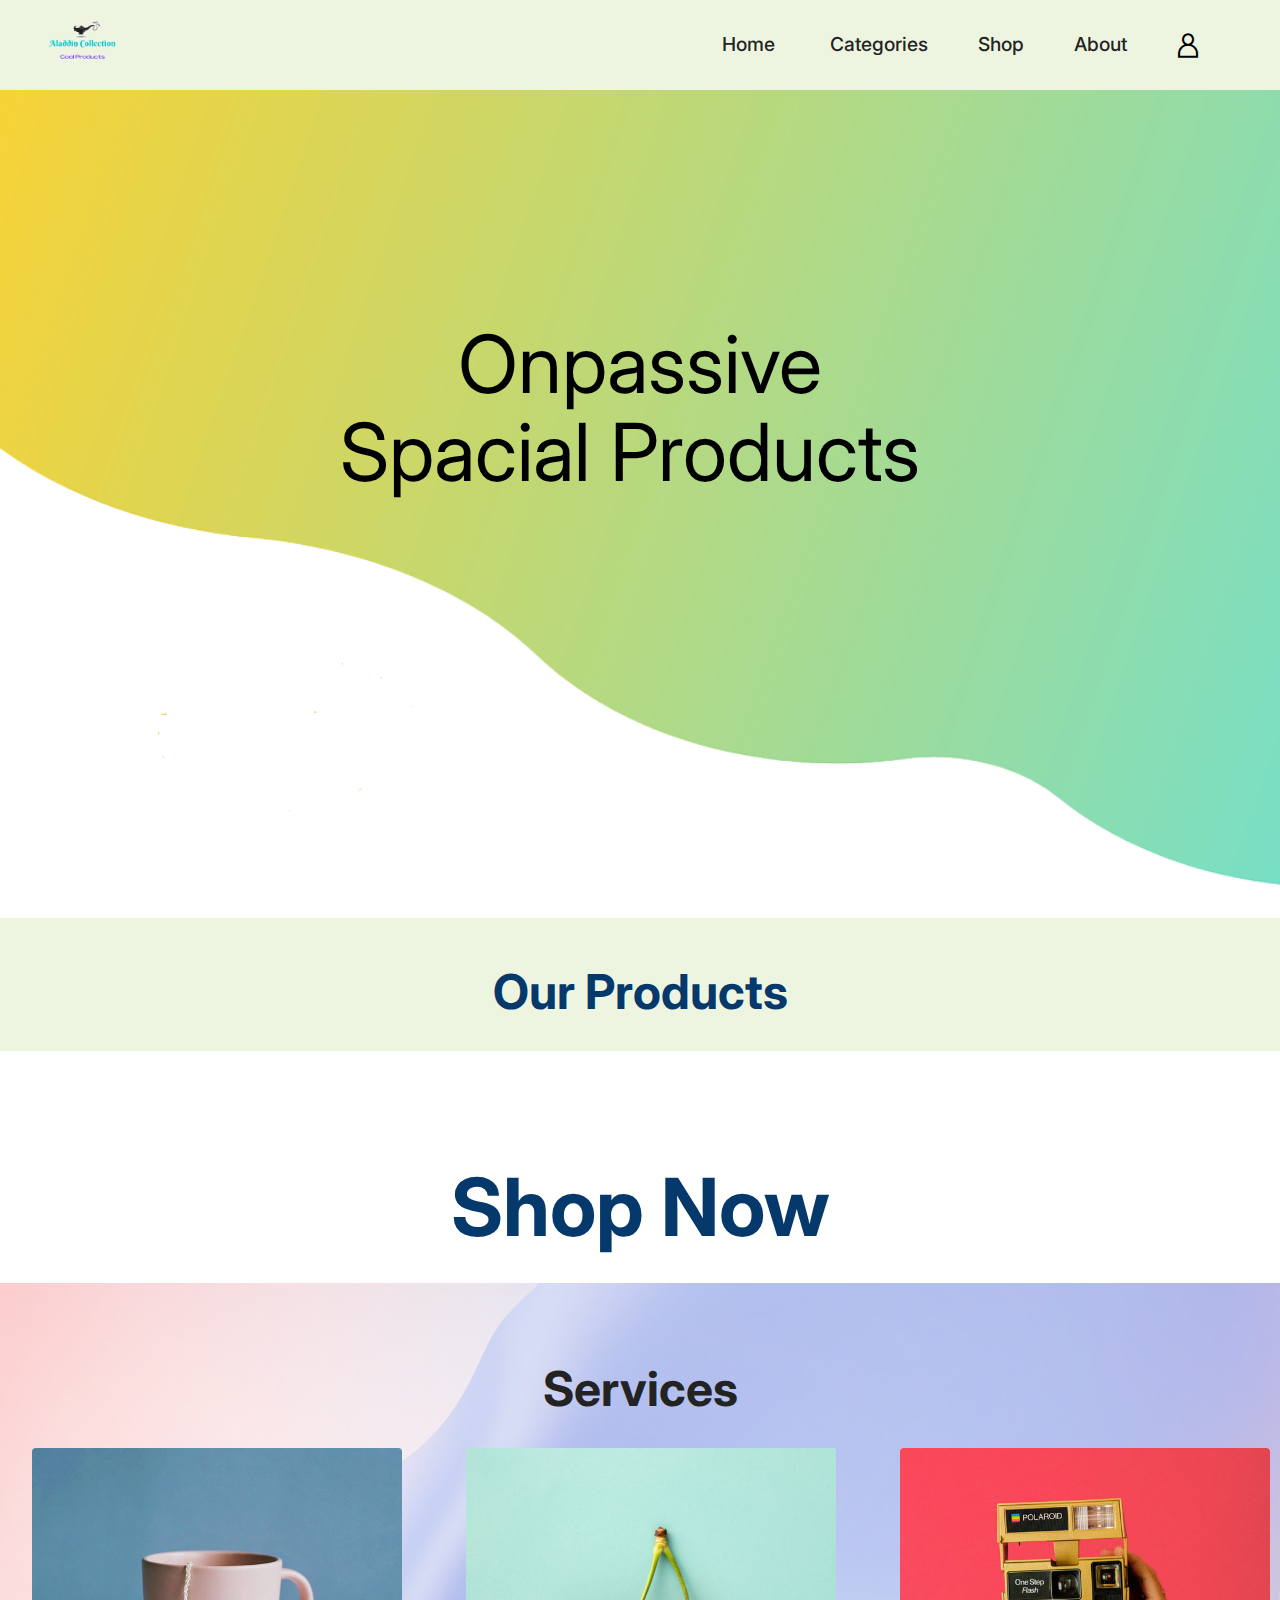
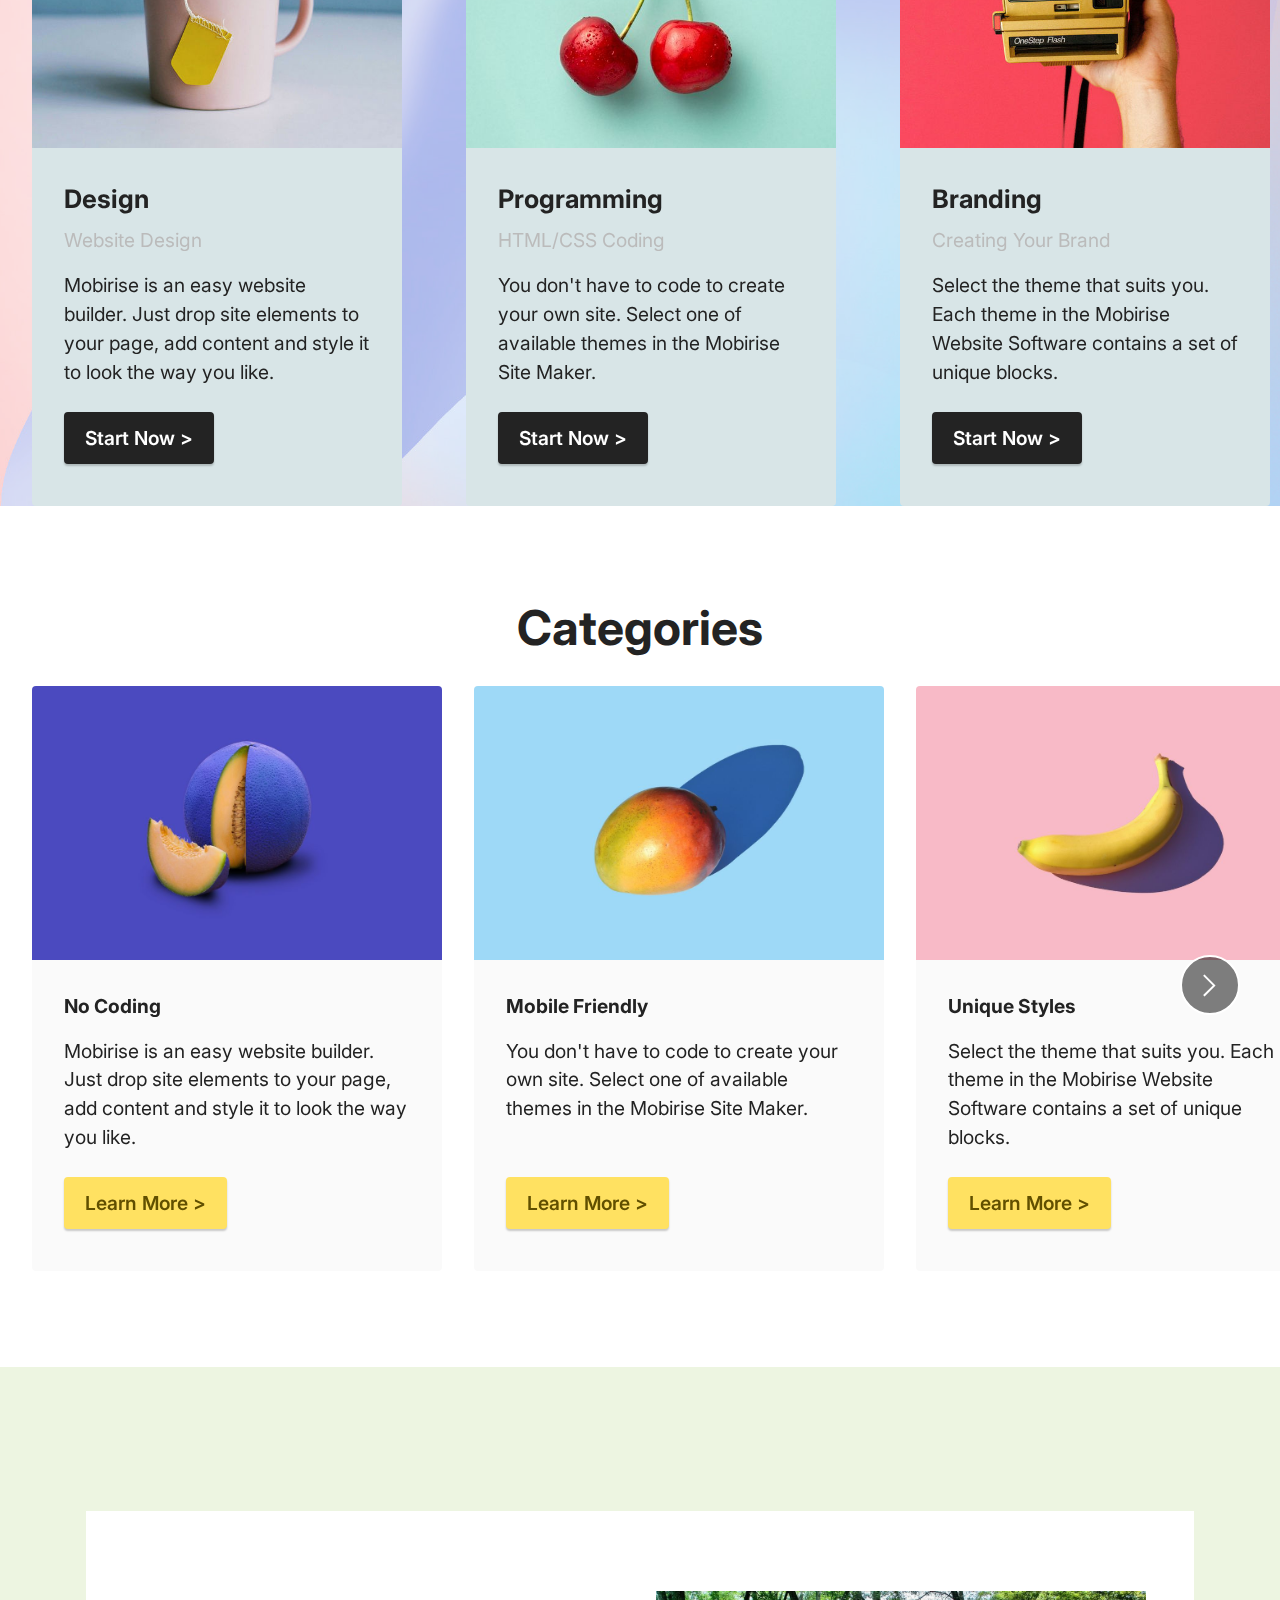
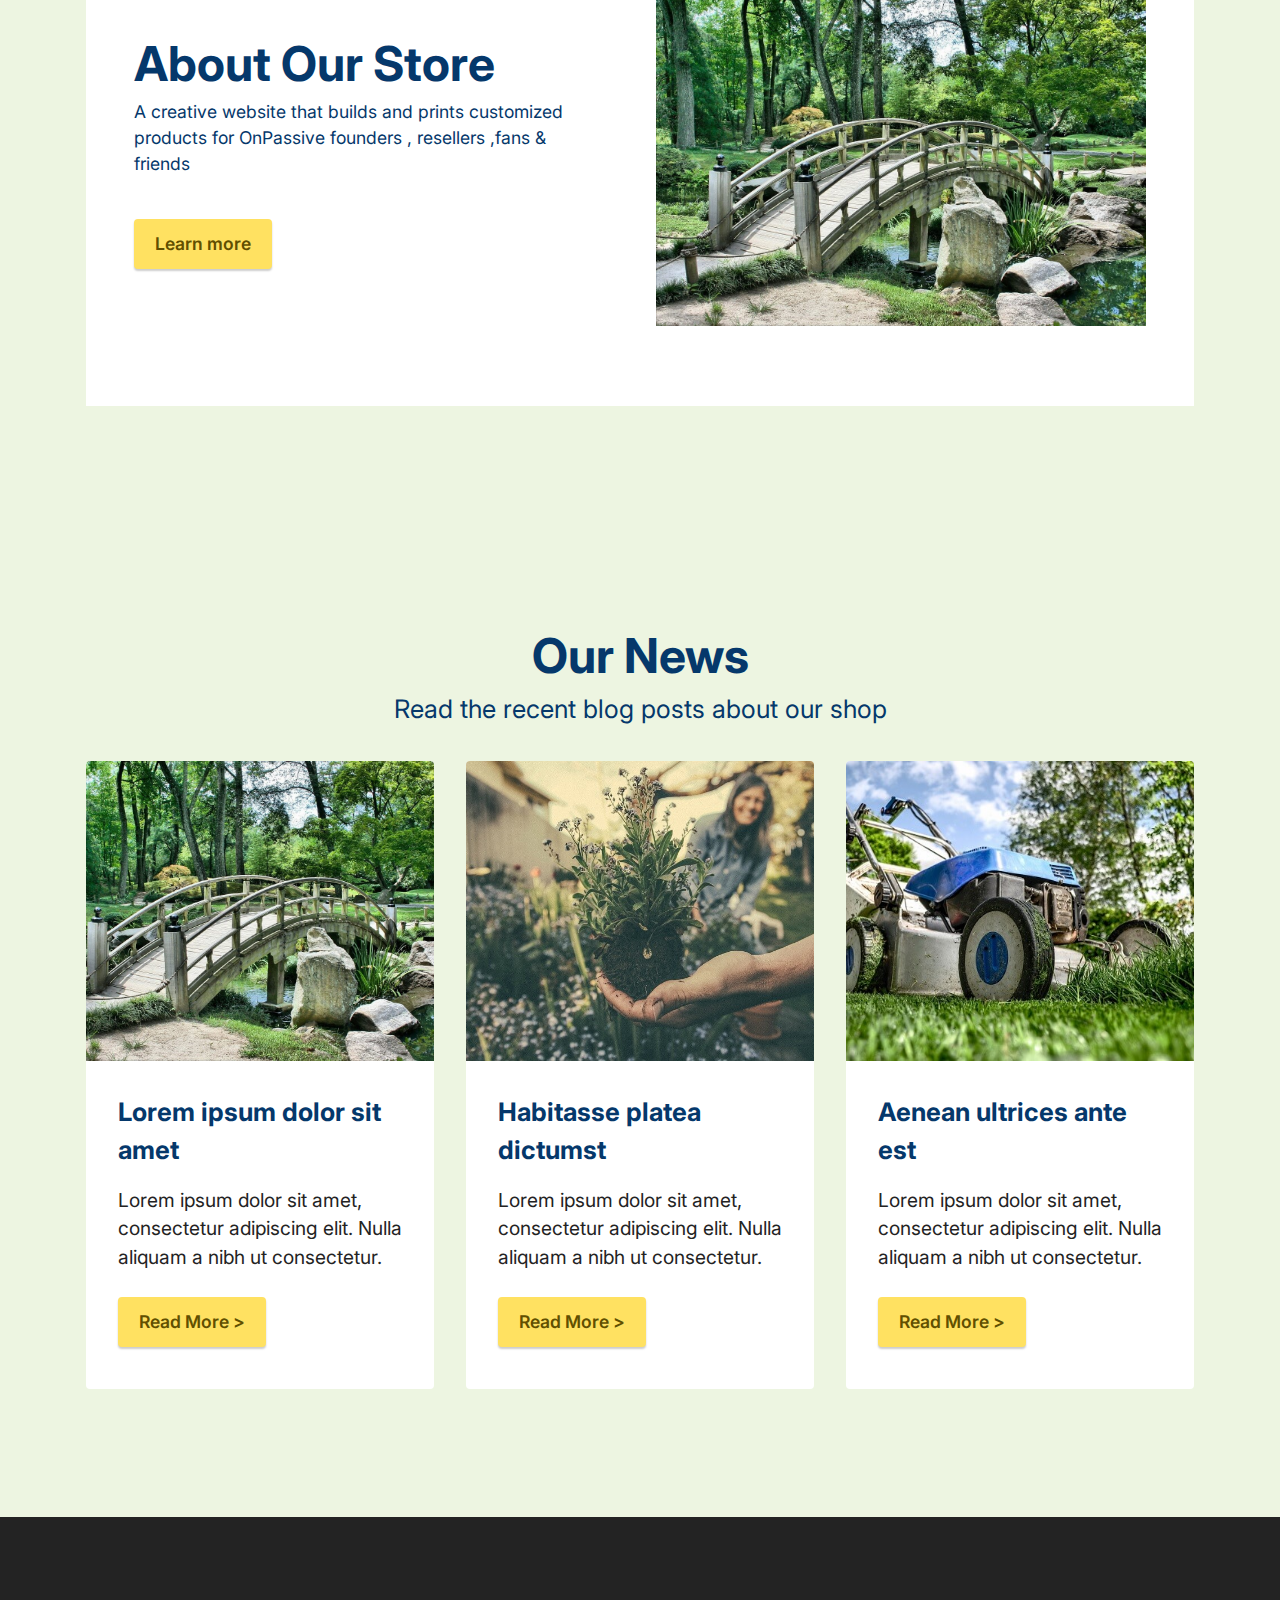
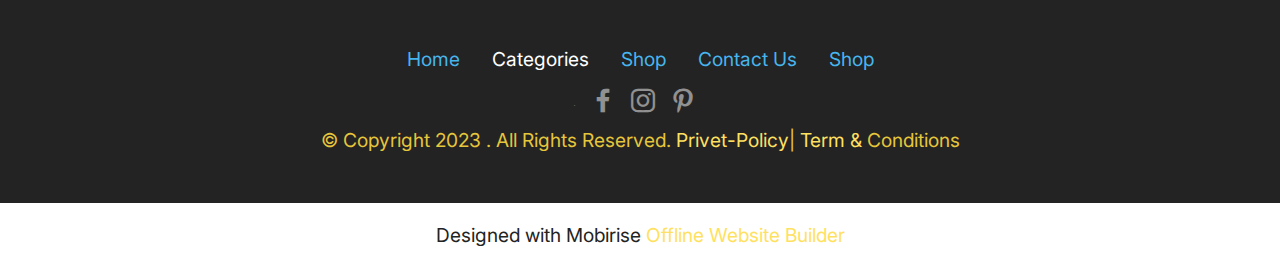
==== commit 8309d8ff: "create github pages" ====
--- a/index.html
+++ b/index.html
@@ -441,7 +441,7 @@
             </div>
         </div>
     </div>
-</section><section class="display-7" style="padding: 0;align-items: center;justify-content: center;flex-wrap: wrap;    align-content: center;display: flex;position: relative;height: 4rem;"><a href="https://mobiri.se/868530" style="flex: 1 1;height: 4rem;position: absolute;width: 100%;z-index: 1;"><img alt="" style="height: 4rem;" src="[data-uri]"></a><p style="margin: 0;text-align: center;" class="display-7">Built with &#8204;</p><a style="z-index:1" href="https://mobirise.com"> Free Web Page  Creation Software</a></section><script src="assets/bootstrap/js/bootstrap.bundle.min.js"></script>  <script src="assets/smoothscroll/smooth-scroll.js"></script>  <script src="assets/ytplayer/index.js"></script>  <script src="assets/dropdown/js/navbar-dropdown.js"></script>  <script src="assets/embla/embla.min.js"></script>  <script src="assets/embla/script.js"></script>  <script src="assets/theme/js/script.js"></script>  
+</section><section class="display-7" style="padding: 0;align-items: center;justify-content: center;flex-wrap: wrap;    align-content: center;display: flex;position: relative;height: 4rem;"><a href="https://mobiri.se/868530" style="flex: 1 1;height: 4rem;position: absolute;width: 100%;z-index: 1;"><img alt="" style="height: 4rem;" src="[data-uri]"></a><p style="margin: 0;text-align: center;" class="display-7">Designed with Mobirise &#8204;</p><a style="z-index:1" href="https://mobirise.com/offline-website-builder.html">Offline Website Builder</a></section><script src="assets/bootstrap/js/bootstrap.bundle.min.js"></script>  <script src="assets/smoothscroll/smooth-scroll.js"></script>  <script src="assets/ytplayer/index.js"></script>  <script src="assets/dropdown/js/navbar-dropdown.js"></script>  <script src="assets/embla/embla.min.js"></script>  <script src="assets/embla/script.js"></script>  <script src="assets/theme/js/script.js"></script>  
   
   
 </body>
